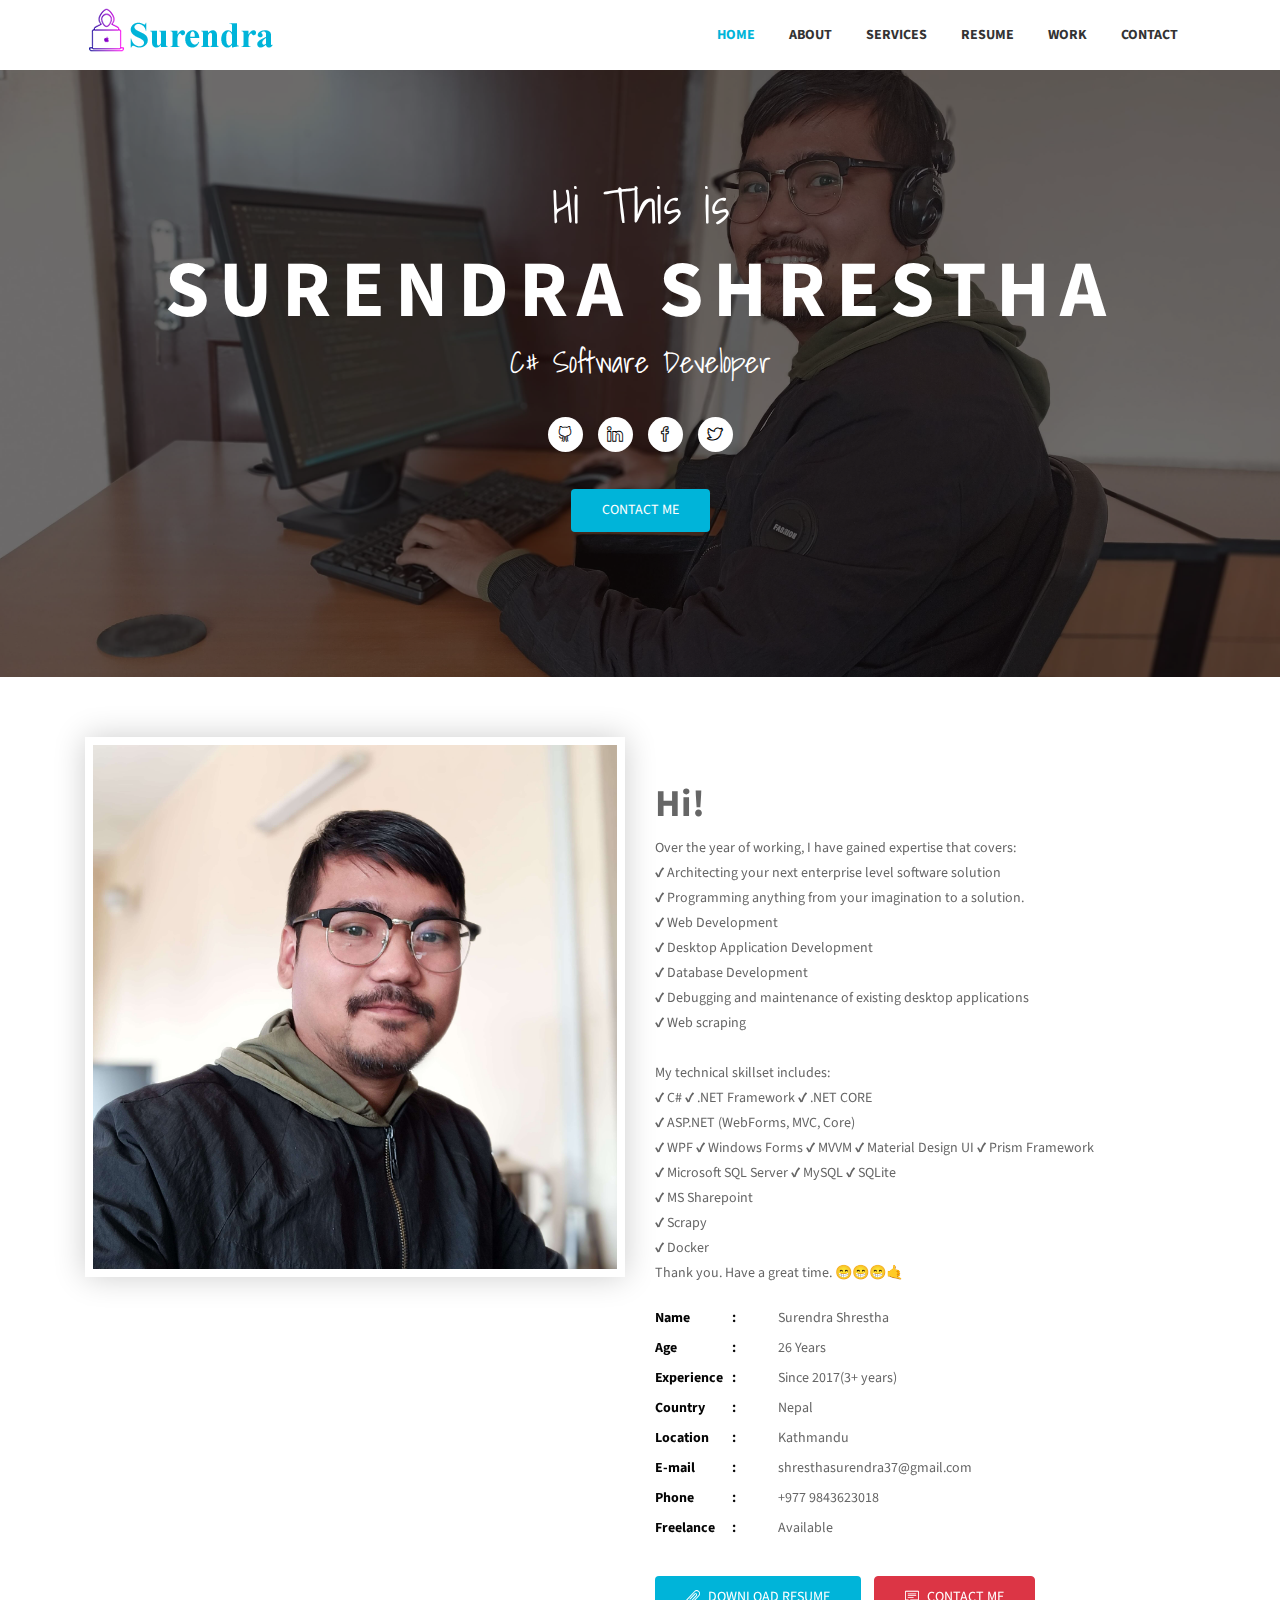
==== html/index.html @ 2a520aaa "reconfigure" ====
<!DOCTYPE html>
<html lang="en">
  <head>
    <!-- Required meta tags -->
    <meta charset="utf-8">
    <meta name="viewport" content="width=device-width, initial-scale=1, shrink-to-fit=no">

    <title>Surendra Shrestha</title>

    <!-- Bootstrap CSS -->
    <link rel="stylesheet" type="text/css" href="assets/css/bootstrap.min.css" >
    <!-- Fonts -->
    <link rel="stylesheet" type="text/css" href="assets/fonts/font-awesome.min.css">
    <!-- Icon -->
    <link rel="stylesheet" type="text/css" href="assets/fonts/simple-line-icons.css">
    <!-- Slicknav -->
    <link rel="stylesheet" type="text/css" href="assets/css/slicknav.css">
    <!-- Menu CSS -->
    <link rel="stylesheet" type="text/css" href="assets/css/menu_sideslide.css">
    <!-- Slider CSS -->
    <link rel="stylesheet" type="text/css" href="assets/css/slide-style.css">
    <!-- Nivo Lightbox -->
    <link rel="stylesheet" type="text/css" href="assets/css/nivo-lightbox.css" >
    <!-- Animate -->
    <link rel="stylesheet" type="text/css" href="assets/css/animate.css">
    <!-- Main Style -->
    <link rel="stylesheet" type="text/css" href="assets/css/main.css">
    <!-- Responsive Style -->
    <link rel="stylesheet" type="text/css" href="assets/css/responsive.css">
  </head>
  <body>

    <!-- Header Area wrapper Starts -->
    <header id="header-wrap">
      <!-- Navbar Start -->
      <nav class="navbar navbar-expand-lg fixed-top scrolling-navbar indigo">
        <div class="container">
          <!-- Brand and toggle get grouped for better mobile display -->
          <div class="navbar-header">
            <button class="navbar-toggler" type="button" data-toggle="collapse" data-target="#main-navbar" aria-controls="main-navbar" aria-expanded="false" aria-label="Toggle navigation">
              <span class="navbar-toggler-icon"></span>
              <span class="icon-menu"></span>
              <span class="icon-menu"></span>
              <span class="icon-menu"></span>
            </button>
            <a href="index.html" class="navbar-brand"><img src="assets/img/logo.png" alt=""></a>
          </div>
          <div class="collapse navbar-collapse" id="main-navbar">
            <ul class="onepage-nev navbar-nav mr-auto w-100 justify-content-end clearfix">
              <li class="nav-item active">
                <a class="nav-link" href="#hero-area">
                  Home
                </a>
              </li>
              <li class="nav-item">
                <a class="nav-link" href="#about">
                  About
                </a>
              </li>
              <li class="nav-item">
                <a class="nav-link" href="#services">
                  Services
                </a>
              </li>
              <li class="nav-item">
                <a class="nav-link" href="#resume">
                  Resume
                </a>
              </li>
              <li class="nav-item">
                <a class="nav-link" href="#portfolios">
                  Work
                </a>
              </li>
              <li class="nav-item">
                <a class="nav-link" href="#contact">
                  Contact
                </a>
              </li>
            </ul>
          </div>
        </div>

        <!-- Mobile Menu Start -->
        <ul class="onepage-nev mobile-menu">
          <li>
            <a href="#home">Home</a>
          </li>
          <li>
            <a href="#about">about</a>
          </li>
          <li>
            <a href="#services">Services</a>
          </li>
          <li>
            <a href="#resume">resume</a>
          </li>
          <li>
            <a href="#portfolio">Work</a>
          </li>
          <li>
            <a href="#contact">Contact</a>
          </li>
        </ul>
        <!-- Mobile Menu End -->
      </nav>
      <!-- Navbar End -->

      <!-- Hero Area Start -->
      <div id="hero-area" class="hero-area-bg">
        <div class="overlay"></div>
        <div class="container">
          <div class="row">
            <div class="col-md-12 col-sm-12 text-center">
              <div class="contents">
                <h5 class="script-font wow fadeInUp" data-wow-delay="0.2s">Hi This is</h5>
                <h2 class="head-title wow fadeInUp" data-wow-delay="0.4s">Surendra Shrestha</h2>
                <p class="script-font wow fadeInUp" data-wow-delay="0.6s">C# Software Developer</p>
                <ul class="social-icon wow fadeInUp" data-wow-delay="0.8s">
                  <li>
                    <a class="github" href="https://github.com/surendra37"><i class="icon-social-github"></i></a>
                  </li>
                  <li>
                    <a class="linkedin" href="https://www.linkedin.com/in/surendra-shrestha-7a8151137/"><i class="icon-social-linkedin"></i></a>
                  </li>
                  <li>
                    <a class="facebook" href="https://www.facebook.com/surendrashrestha10"><i class="icon-social-facebook"></i></a>
                  </li>
                  <li>
                    <a class="twitter" href="https://twitter.com/suren_37"><i class="icon-social-twitter"></i></a>
                  </li>
                </ul>
                <div class="header-button wow fadeInUp" data-wow-delay="1s">
                  <a href="#contact" class="btn btn-common">Contact Me</a>
                </div>
              </div>
            </div>
          </div>
        </div>
      </div>
      <!-- Hero Area End -->

    </header>
    <!-- Header Area wrapper End -->

    <!-- About Section Start -->
    <section id="about" class="section-padding">
      <div class="container">
        <div class="row">
          <div class="col-lg-6 col-md-6 col-sm-12 col-xs-12">
            <div class="img-thumb wow fadeInLeft" data-wow-delay="0.3s">
              <img class="img-fluid" src="assets/img/about/about-1.jpg" alt="">
            </div>
          </div> 
          <div class="col-lg-6 col-md-6 col-sm-12 col-xs-12">
            <div class="profile-wrapper wow fadeInRight" data-wow-delay="0.3s">
              <h3>Hi!</h3>
              <p>
                <!-- I am a result-oriented developer since 2017 with a lot of professional experience in Windows desktop software development. 
                I always use the latest technologies and best practices, so you can be sure that you will get the highest possible quality. 
                Client satisfaction is the most important for me.<br/> -->
                
                Over the year of working, I have gained expertise that covers:<br/>
                ✔ Architecting your next enterprise level software solution<br/>
                ✔ Programming anything from your imagination to a solution.<br/>
                ✔ Web Development<br/>
                ✔ Desktop Application Development<br/>
                ✔ Database Development<br/>
                ✔ Debugging and maintenance of existing desktop applications<br/>
                ✔ Web scraping<br/>
                <br/>
                My technical skillset includes:<br/>
                ✔ C# ✔ .NET Framework ✔ .NET CORE<br/>
                ✔ ASP.NET (WebForms, MVC, Core)<br/>
                ✔ WPF ✔ Windows Forms ✔ MVVM ✔ Material Design UI ✔ Prism Framework<br/>
                ✔ Microsoft SQL Server ✔ MySQL ✔ SQLite<br/>
                ✔ MS Sharepoint<br/>
                ✔ Scrapy<br/>
                ✔ Docker
              </p>
              <p>Thank you. Have a great time. 😁😁😁🤙 </p>
              <div class="about-profile">
                <ul class="admin-profile">
                  <li><span class="pro-title"> Name </span> <span class="pro-detail">Surendra Shrestha</span></li>
                  <li><span class="pro-title"> Age </span> <span class="pro-detail">26 Years</span></li>
                  <li><span class="pro-title"> Experience </span> <span class="pro-detail">Since 2017(3+ years)</span></li>
                  <li><span class="pro-title"> Country </span> <span class="pro-detail">Nepal</span></li>
                  <li><span class="pro-title"> Location </span> <span class="pro-detail">Kathmandu</span></li>
                  <li><span class="pro-title"> E-mail </span> <span class="pro-detail">shresthasurendra37@gmail.com</span></li>
                  <li><span class="pro-title"> Phone </span> <span class="pro-detail">+977 9843623018</span></li>
                  <li><span class="pro-title"> Freelance </span> <span class="pro-detail">Available</span></li>
                </ul>
              </div>
              <a href="assets/Profile.pdf" class="btn btn-common"><i class="icon-paper-clip"></i> Download Resume</a>
              <a href="#contact" class="btn btn-danger"><i class="icon-speech"></i> Contact Me</a>
            </div>
          </div>   
        </div>
      </div>
    </section>
    <!-- About Section End -->

    <!-- Services Section Start -->
    <section id="services" class="services section-padding">
      <h2 class="section-title wow flipInX" data-wow-delay="0.4s">What I do</h2>
      <div class="container">
        <div class="row">
          <!-- Services item -->
          <div class="col-md-6 col-lg-3 col-xs-12">
            <div class="services-item wow fadeInDown" data-wow-delay="0.3s">
              <div class="icon">
                <i class="icon-grid"></i>
              </div>
              <div class="services-content">
                <h3><a href="#">Desktop App</a></h3>
                <p>Highly skilled in .NET Framework and Desktop application development</p>
              </div>
            </div>
          </div>
          <!-- Services item -->
          <div class="col-md-6 col-lg-3 col-xs-12">
            <div class="services-item wow fadeInDown" data-wow-delay="0.6s">
              <div class="icon">
                <i class="icon-layers"></i>
              </div>
              <div class="services-content">
                <h3><a href="#">Database Design</a></h3>
                <p>Experienced in database design for MySQL, SQLite and other similar sql servers</p>
              </div>
            </div>
          </div>
          <!-- Services item -->
          <div class="col-md-6 col-lg-3 col-xs-12">
            <div class="services-item wow fadeInDown" data-wow-delay="0.9s">
              <div class="icon">
                <i class="icon-briefcase"></i>
              </div>
              <div class="services-content">
                <h3><a href="#">Remote work</a></h3>
                <p>I am open for remote work for you to bring your project to life or for its maintainence/improvements
                </p>
              </div>
            </div>
          </div>
          <!-- Services item -->
          <div class="col-md-6 col-lg-3 col-xs-12">
            <div class="services-item wow fadeInDown" data-wow-delay="1.2s">
              <div class="icon">
                <i class="icon-bubbles"></i>
              </div>
              <div class="services-content">
                <h3><a href="#">Consultancy</a></h3>
                <p>You can remember me for consulting on your problems, as well as other programming related works.</p>
              </div>
            </div>
          </div>
        </div>
      </div>
    </section>
    <!-- Services Section End -->

    <!-- Resume Section Start -->
    <div id="resume" class="section-padding">
      <div class="container">
        <div class="row">
          <div class="col-lg-6 col-md-6 col-sm-6">
            <div class="experience wow fadeInRight" data-wow-delay="0.6s">
              <ul class="timeline">
                <li>
                  <i class="icon-briefcase"></i>
                  <h2 class="timelin-title">Experience</h2>
                </li>
                <li>
                  <div class="content-text">
                    <h3 class="line-title">Software Developer - Asteroid Venture</h3>
                    <span>Nov 2018 - Present</span>
                    <p class="line-text">
                      # Started working on Enterprise Content Management (ECM) Migration Software.<br />
                      # Worked on migration of data from different ECM system to Microsoft's Sharepoint.<br />
                      # Worked on Window's Communication Foundation (WCF) system and SQLite/SQLCe databases.<br />
                      # Worked as a Window's Presentation Framework (WPF) developer for analyzer tools.<br />
                      # Consuming SOAP and REST API<br />
                      # .NET Core<br />
                    </p>
                  </div>
                </li>
                <li>
                  <div class="content-text">
                    <h3 class="line-title">Dot net Developer - Dotmark Solutions</h3>
                    <span>Nov 2017 - Nov 2018</span>
                    <p class="line-text">
                      # Started Programming career as a .NET Software programmer.<br />
                      # Got involved on Desktop application for health/hospital management system.<br />
                      # Worked on Windows Presentation Framework (WPF).<br />
                      # Used Microsoft's 'Prism Framework' for MVVM (Model View ViewModel) implementation.<br />
                      # Worked in NodeJS using Express Framework for API development.<br />
                    </p>
                  </div>
                </li>
                <li>
                  <div class="content-text">
                    <h3 class="line-title">Hardware Programmer - Robotics & Automation Center</h3>
                    <span>2014-2017</span>
                    <p class="line-text">
                      # Joined Robotics and Automation Center<br /> 
                      # Learned to create/work with various electronics boards/circuits<br /> 
                      # PCB design and micro-controller programming<br />
                      # Worked on a team to create simple task completing robots and program it to perform those tasks using C programming language<br />
                      # Participated in International Robotics Competition (IRC) held in Mumbai, India for two times<br />
                    </p>
                  </div>
                </li>
              </ul>
            </div>
          </div>
          <div class="col-lg-6 col-md-6 col-sm-6">
            <div class="education wow fadeInRight" data-wow-delay="0.3s">
              <ul class="timeline">
                <li>
                  <i class="icon-graduation"></i>
                  <h2 class="timelin-title">Education</h2>
                </li>
                <li>
                  <div class="content-text">
                    <h3 class="line-title">BE In Electronics - Thapathali Campus</h3>
                    <span>2070-2074</span>
                    <p class="line-text">Completed Bachelor in Engineering in Electronics and Communication engineering from Institute of Engineering, Thapathali Campus.</p>
                  </div>
                </li>
                <li>
                  <div class="content-text">
                    <h3 class="line-title">Higher Secondary - Reliance Int'l Academy</h3>
                    <span>2068-2070</span>
                    <p class="line-text">Completed Higher Secondary education in Intermidiate in Science from Reliance International Academy.</p>
                  </div>
                </li>
                <li>
                  <div class="content-text">
                    <h3 class="line-title">Secondary School - Adarash</h3>
                    <span>till 2068</span>
                    <p class="line-text">Got my seconday school education from Adarash Raj Higher Secondary School</p>
                  </div>
                </li>
              </ul>
            </div>
          </div>
        </div>
      </div>
    </div>
    <!-- Resume Section End -->

    <!-- Portfolio Section -->
    <section id="portfolios" class="section-padding" >
      <!-- Container Starts -->
      <div class="container">        
        <h2 class="section-title wow flipInX" data-wow-delay="0.4s">My Remarkable Works</h2>
        <div class="row">    
          <!-- Portfolio Recent Projects -->
          <div id="portfolio" class="row wow fadeInDown" data-wow-delay="0.4s">
            <div class="col-md-6 col-lg-3 col-xs-12">
              <div class="portfolio-item">
                <div class="shot-item">
                  <img src="portfolios/nepseapp/portfolio.png" alt="application image" />  
                  <div class="overlay">
                    <div class="icons">
                      <a class="lightbox preview" href="portfolios/nepseapp/portfolio.png">
                        <i class="icon-eye"></i>
                      </a>
                      <a class="link" href="https://drive.google.com/file/d/10VfXPw6LJNcv7h23v8V2mG4Ag-FTGyDR/view?usp=sharing">
                        <i class="icon-link"></i>
                      </a>
                    </div>
                  </div>
                </div>               
              </div>
            </div>
            <div class="col-md-6 col-lg-3 col-xs-12">
              <div class="portfolio-item">
                <div class="shot-item">
                  <img src="portfolios/nepseapp/live.png" alt="application image" />  
                  <div class="overlay">
                    <div class="icons">
                      <a class="lightbox preview" href="portfolios/nepseapp/live.png">
                        <i class="icon-eye"></i>
                      </a>
                      <a class="link" href="https://drive.google.com/file/d/10VfXPw6LJNcv7h23v8V2mG4Ag-FTGyDR/view?usp=sharing">
                        <i class="icon-link"></i>
                      </a>
                    </div>
                  </div>
                </div>               
              </div>
            </div>
            <div class="col-md-6 col-lg-3 col-xs-12">
              <div class="portfolio-item">
                <div class="shot-item">
                  <img src="portfolios/nepseapp/marketdepth.png" alt="application image" />  
                  <div class="overlay">
                    <div class="icons">
                      <a class="lightbox preview" href="portfolios/nepseapp/marketdepth.png">
                        <i class="icon-eye"></i>
                      </a>
                      <a class="link" href="https://drive.google.com/file/d/10VfXPw6LJNcv7h23v8V2mG4Ag-FTGyDR/view?usp=sharing">
                        <i class="icon-link"></i>
                      </a>
                    </div>
                  </div>
                </div>               
              </div>
            </div>
            <div class="col-md-6 col-lg-3 col-xs-12">
              <div class="portfolio-item">
                <div class="shot-item">
                  <img src="portfolios/nepseapp/dashboard.png" alt="application image" />  
                  <div class="overlay">
                    <div class="icons">
                      <a class="lightbox preview" href="portfolios/nepseapp/dashboard.png">
                        <i class="icon-eye"></i>
                      </a>
                      <a class="link" href="https://drive.google.com/file/d/10VfXPw6LJNcv7h23v8V2mG4Ag-FTGyDR/view?usp=sharing">
                        <i class="icon-link"></i>
                      </a>
                    </div>
                  </div>
                </div>               
              </div>
            </div>
		</div>
        </div>
      </div>
      <!-- Container Ends -->
    </section>
    <!-- Portfolio Section Ends --> 

    <!-- Counter Area Start-->
    <!-- <section class="counter-section section-padding">
      <div class="container">
        <div class="row">
          <div class="col-md-3 col-sm-6 work-counter-widget text-center">
            <div class="counter wow fadeInDown" data-wow-delay="0.3s">
              <div class="icon"><i class="icon-briefcase"></i></div>
              <div class="counterUp">5</div>
              <p>Project Working</p>
            </div>
          </div>
          <div class="col-md-3 col-sm-6 work-counter-widget text-center">
            <div class="counter wow fadeInDown" data-wow-delay="0.6s">
              <div class="icon"><i class="icon-check"></i></div>
              <div class="counterUp">20</div>
              <p>Project Done</p>
            </div>
          </div>
          <div class="col-md-3 col-sm-6 work-counter-widget text-center">
            <div class="counter wow fadeInDown" data-wow-delay="0.9s">
              <div class="icon"><i class="icon-diamond"></i></div>
              <div class="counterUp">5</div>
              <p>Awards Received</p>
            </div>
          </div>
          <div class="col-md-3 col-sm-6 work-counter-widget text-center">
            <div class="counter wow fadeInDown" data-wow-delay="1.2s">
              <div class="icon"><i class="icon-heart"></i></div>
              <div class="counterUp">15</div>
              <p>Happy Clients</p>
            </div>
          </div>
        </div>
      </div>
    </section> -->
    <!-- Counter Area End-->

    <!-- Contact Section Start -->
    <section id="contact" class="section-padding">      
      <div class="contact-form">
        <div class="container">
          <div class="row contact-form-area wow fadeInUp" data-wow-delay="0.4s">          
            <!-- <div class="col-md-6 col-lg-6 col-sm-12">
              <div class="contact-block">
                <h2>Contact Form</h2>
                <form id="contactForm">
                  <div class="row">
                    <div class="col-md-6">
                      <div class="form-group">
                        <input type="text" class="form-control" id="name" name="name" placeholder="Name" required data-error="Please enter your name">
                        <div class="help-block with-errors"></div>
                      </div>                                 
                    </div>
                    <div class="col-md-6">
                      <div class="form-group">
                        <input type="text" placeholder="Email" id="email" class="form-control" name="email" required data-error="Please enter your email">
                        <div class="help-block with-errors"></div>
                      </div> 
                    </div>
                     <div class="col-md-12">
                      <div class="form-group">
                        <input type="text" placeholder="Subject" id="msg_subject" class="form-control" required data-error="Please enter your subject">
                        <div class="help-block with-errors"></div>
                      </div>
                    </div>
                    <div class="col-md-12">
                      <div class="form-group"> 
                        <textarea class="form-control" id="message" placeholder="Your Message" rows="5" data-error="Write your message" required></textarea>
                        <div class="help-block with-errors"></div>
                      </div>
                      <div class="submit-button">
                        <button class="btn btn-common" id="submit" type="submit">Send Message</button>
                        <div id="msgSubmit" class="h3 text-center hidden"></div> 
                        <div class="clearfix"></div> 
                      </div>
                    </div>
                  </div>            
                </form>
              </div>
            </div> -->
            <div class="col-md-6 col-lg-6 col-sm-12">
                <object style="border:0; height: 450px; width: 100%;" data="https://www.google.com/maps/embed?pb=!1m18!1m12!1m3!1d1040.727949991624!2d85.2474415486345!3d27.683930056930024!2m3!1f0!2f0!3f0!3m2!1i1024!2i768!4f13.1!3m3!1m2!1s0x39eb22ebbc4ec891%3A0x83e995e1928da3dd!2zMjfCsDQxJzAxLjUiTiA4NcKwMTQnNTMuMSJF!5e0!3m2!1sen!2snp!4v1573743084523!5m2!1sen!2snp"></object>
                </div>
            <div class="col-md-6 col-lg-6 col-sm-12">
              <div class="footer-right-area wow fadeIn">
                <h2>Contact Address</h2>
                <div class="footer-right-contact">
                  <div class="single-contact">
                    <div class="contact-icon">
                      <i class="fa fa-map-marker"></i>
                    </div>
                    <p>Satungal, Kathmandu</p>
                  </div>
                  <div class="single-contact">
                    <div class="contact-icon">
                      <i class="fa fa-envelope"></i>
                    </div>
                    <p><a href="mailto:shresthasurendra37@gmail.com">shresthasurendra37@gmail.com</a></p>
                  </div>
                  <div class="single-contact">
                    <div class="contact-icon">
                      <i class="fa fa-phone"></i>
                    </div>
                    <p><a href="#">+977 9843623018</a></p>
                  </div>
                </div>
              </div>
            </div>
          </div>
        </div>
      </div>   
    </section>
    <!-- Contact Section End -->

    <!-- Footer Section Start -->
    <footer class="footer-area section-padding">
      <div class="container">
        <div class="row">
          <div class="col-md-12">
            <div class="footer-text text-center wow fadeInDown" data-wow-delay="0.3s">
              <ul class="social-icon">
                <li>
                  <a class="github" href="https://github.com/surendra37"><i class="icon-social-github"></i></a>
                </li>
                <li>
                  <a class="linkedin" href="https://www.linkedin.com/in/surendra-shrestha-7a8151137/"><i class="icon-social-linkedin"></i></a>
                </li>
                <li>
                  <a class="facebook" href="https://www.facebook.com/surendrashrestha10"><i class="icon-social-facebook"></i></a>
                </li>
                <li>
                  <a class="twitter" href="https://twitter.com/suren_37"><i class="icon-social-twitter"></i></a>
                </li>
              </ul>
              <p>Copyright © 2020 Surendra37. All Right Reserved</p>
            </div>
          </div>
        </div>
      </div>
    </footer>
    <!-- Footer Section End -->

    <!-- Go to Top Link -->
    <a href="#" class="back-to-top">
      <i class="icon-arrow-up"></i>
    </a>

    <!-- jQuery first, then Popper.js, then Bootstrap JS -->
    <script src="assets/js/jquery-min.js"></script>
    <script src="assets/js/popper.min.js"></script>
    <script src="assets/js/bootstrap.min.js"></script>
    <script src="assets/js/jquery.mixitup.js"></script>
    <script src="assets/js/jquery.counterup.min.js"></script>
    <script src="assets/js/waypoints.min.js"></script>
    <script src="assets/js/wow.js"></script>
    <script src="assets/js/jquery.nav.js"></script>
    <script src="assets/js/jquery.easing.min.js"></script>  
    <script src="assets/js/nivo-lightbox.js"></script>
    <script src="assets/js/jquery.slicknav.js"></script>
    <script src="assets/js/main.js"></script>
    <script src="assets/js/form-validator.min.js"></script>
    <script src="assets/js/contact-form-script.min.js"></script>
    <script src="assets/js/map.js"></script>
    <style> 
        img[alt*="www.000webhost.com"],
        img[alt*="www.000webhost.com"][style],
        img[src*="000webhost"],
        img[src*="000webhost"][style],
        body > div:nth-last-of-type(1)[style]
        {
          opacity: 0 !important;
          pointer-events:none !important;
          width: 0px !important;
          height: 0px !important;
          visibility:hidden !important;
          display:none !important;
        }
	</style> 
  </body>
</html>
---- html/assets/fonts/simple-line-icons.css ----
@font-face {
	font-family: 'Simple-Line-Icons';
	src:url('../fonts/line-icons/Simple-Line-Icons.eot');
	src:url('../fonts/line-icons/Simple-Line-Icons.eot?#iefix') format('embedded-opentype'),
		url('../fonts/line-icons/Simple-Line-Icons.woff') format('woff'),
		url('../fonts/line-icons/Simple-Line-Icons.ttf') format('truetype'),
		url('../fonts/line-icons/Simple-Line-Icons.svg#Simple-Line-Icons') format('svg');
		font-weight: normal;
		font-style: normal;
}
/*
 Use the following CSS code if you want to have a class per icon.
 Instead of a list of all class selectors, you can use the generic [class*="icon-"] selector, but it's slower:
*/
.icon-user,
.icon-people,
.icon-user-female,
.icon-user-follow,
.icon-user-following,
.icon-user-unfollow,
.icon-login,
.icon-logout,
.icon-emotsmile,
.icon-phone,
.icon-call-end,
.icon-call-in,
.icon-call-out,
.icon-map,
.icon-location-pin,
.icon-direction,
.icon-directions,
.icon-compass,
.icon-layers,
.icon-menu,
.icon-list,
.icon-options-vertical,
.icon-options,
.icon-arrow-down,
.icon-arrow-left,
.icon-arrow-right,
.icon-arrow-up,
.icon-arrow-up-circle,
.icon-arrow-left-circle,
.icon-arrow-right-circle,
.icon-arrow-down-circle,
.icon-check,
.icon-clock,
.icon-plus,
.icon-minus,
.icon-close,
.icon-event,
.icon-exclamation,
.icon-organization,
.icon-trophy,
.icon-screen-smartphone,
.icon-screen-desktop,
.icon-plane,
.icon-notebook,
.icon-mustache,
.icon-mouse,
.icon-magnet,
.icon-energy,
.icon-disc,
.icon-cursor,
.icon-cursor-move,
.icon-crop,
.icon-chemistry,
.icon-speedometer,
.icon-shield,
.icon-screen-tablet,
.icon-magic-wand,
.icon-hourglass,
.icon-graduation,
.icon-ghost,
.icon-game-controller,
.icon-fire,
.icon-eyeglass,
.icon-envelope-open,
.icon-envelope-letter,
.icon-bell,
.icon-badge,
.icon-anchor,
.icon-wallet,
.icon-vector,
.icon-speech,
.icon-puzzle,
.icon-printer,
.icon-present,
.icon-playlist,
.icon-pin,
.icon-picture,
.icon-handbag,
.icon-globe-alt,
.icon-globe,
.icon-folder-alt,
.icon-folder,
.icon-film,
.icon-feed,
.icon-drop,
.icon-drawer,
.icon-docs,
.icon-doc,
.icon-diamond,
.icon-cup,
.icon-calculator,
.icon-bubbles,
.icon-briefcase,
.icon-book-open,
.icon-basket-loaded,
.icon-basket,
.icon-bag,
.icon-action-undo,
.icon-action-redo,
.icon-wrench,
.icon-umbrella,
.icon-trash,
.icon-tag,
.icon-support,
.icon-frame,
.icon-size-fullscreen,
.icon-size-actual,
.icon-shuffle,
.icon-share-alt,
.icon-share,
.icon-rocket,
.icon-question,
.icon-pie-chart,
.icon-pencil,
.icon-note,
.icon-loop,
.icon-home,
.icon-grid,
.icon-graph,
.icon-microphone,
.icon-music-tone-alt,
.icon-music-tone,
.icon-earphones-alt,
.icon-earphones,
.icon-equalizer,
.icon-like,
.icon-dislike,
.icon-control-start,
.icon-control-rewind,
.icon-control-play,
.icon-control-pause,
.icon-control-forward,
.icon-control-end,
.icon-volume-1,
.icon-volume-2,
.icon-volume-off,
.icon-calendar,
.icon-bulb,
.icon-chart,
.icon-ban,
.icon-bubble,
.icon-camrecorder,
.icon-camera,
.icon-cloud-download,
.icon-cloud-upload,
.icon-envelope,
.icon-eye,
.icon-flag,
.icon-heart,
.icon-info,
.icon-key,
.icon-link,
.icon-lock,
.icon-lock-open,
.icon-magnifier,
.icon-magnifier-add,
.icon-magnifier-remove,
.icon-paper-clip,
.icon-paper-plane,
.icon-power,
.icon-refresh,
.icon-reload,
.icon-settings,
.icon-star,
.icon-symbol-female,
.icon-symbol-male,
.icon-target,
.icon-credit-card,
.icon-paypal,
.icon-social-tumblr,
.icon-social-twitter,
.icon-social-facebook,
.icon-social-instagram,
.icon-social-linkedin,
.icon-social-pinterest,
.icon-social-github,
.icon-social-google,
.icon-social-reddit,
.icon-social-skype,
.icon-social-dribbble,
.icon-social-behance,
.icon-social-foursqare,
.icon-social-soundcloud,
.icon-social-spotify,
.icon-social-stumbleupon,
.icon-social-youtube,
.icon-social-dropbox,
.icon-social-vkontakte,
.icon-social-steam {
  font-family: 'simple-line-icons';
  speak: none;
  font-style: normal;
  font-weight: normal;
  font-variant: normal;
  text-transform: none;
  line-height: 1;
  /* Better Font Rendering =========== */
  -webkit-font-smoothing: antialiased;
  -moz-osx-font-smoothing: grayscale;
}
.icon-user:before {
  content: "\e005";
}
.icon-people:before {
  content: "\e001";
}
.icon-user-female:before {
  content: "\e000";
}
.icon-user-follow:before {
  content: "\e002";
}
.icon-user-following:before {
  content: "\e003";
}
.icon-user-unfollow:before {
  content: "\e004";
}
.icon-login:before {
  content: "\e066";
}
.icon-logout:before {
  content: "\e065";
}
.icon-emotsmile:before {
  content: "\e021";
}
.icon-phone:before {
  content: "\e600";
}
.icon-call-end:before {
  content: "\e048";
}
.icon-call-in:before {
  content: "\e047";
}
.icon-call-out:before {
  content: "\e046";
}
.icon-map:before {
  content: "\e033";
}
.icon-location-pin:before {
  content: "\e096";
}
.icon-direction:before {
  content: "\e042";
}
.icon-directions:before {
  content: "\e041";
}
.icon-compass:before {
  content: "\e045";
}
.icon-layers:before {
  content: "\e034";
}
.icon-menu:before {
  content: "\e601";
}
.icon-list:before {
  content: "\e067";
}
.icon-options-vertical:before {
  content: "\e602";
}
.icon-options:before {
  content: "\e603";
}
.icon-arrow-down:before {
  content: "\e604";
}
.icon-arrow-left:before {
  content: "\e605";
}
.icon-arrow-right:before {
  content: "\e606";
}
.icon-arrow-up:before {
  content: "\e607";
}
.icon-arrow-up-circle:before {
  content: "\e078";
}
.icon-arrow-left-circle:before {
  content: "\e07a";
}
.icon-arrow-right-circle:before {
  content: "\e079";
}
.icon-arrow-down-circle:before {
  content: "\e07b";
}
.icon-check:before {
  content: "\e080";
}
.icon-clock:before {
  content: "\e081";
}
.icon-plus:before {
  content: "\e095";
}
.icon-minus:before {
  content: "\e615";
}
.icon-close:before {
  content: "\e082";
}
.icon-event:before {
  content: "\e619";
}
.icon-exclamation:before {
  content: "\e617";
}
.icon-organization:before {
  content: "\e616";
}
.icon-trophy:before {
  content: "\e006";
}
.icon-screen-smartphone:before {
  content: "\e010";
}
.icon-screen-desktop:before {
  content: "\e011";
}
.icon-plane:before {
  content: "\e012";
}
.icon-notebook:before {
  content: "\e013";
}
.icon-mustache:before {
  content: "\e014";
}
.icon-mouse:before {
  content: "\e015";
}
.icon-magnet:before {
  content: "\e016";
}
.icon-energy:before {
  content: "\e020";
}
.icon-disc:before {
  content: "\e022";
}
.icon-cursor:before {
  content: "\e06e";
}
.icon-cursor-move:before {
  content: "\e023";
}
.icon-crop:before {
  content: "\e024";
}
.icon-chemistry:before {
  content: "\e026";
}
.icon-speedometer:before {
  content: "\e007";
}
.icon-shield:before {
  content: "\e00e";
}
.icon-screen-tablet:before {
  content: "\e00f";
}
.icon-magic-wand:before {
  content: "\e017";
}
.icon-hourglass:before {
  content: "\e018";
}
.icon-graduation:before {
  content: "\e019";
}
.icon-ghost:before {
  content: "\e01a";
}
.icon-game-controller:before {
  content: "\e01b";
}
.icon-fire:before {
  content: "\e01c";
}
.icon-eyeglass:before {
  content: "\e01d";
}
.icon-envelope-open:before {
  content: "\e01e";
}
.icon-envelope-letter:before {
  content: "\e01f";
}
.icon-bell:before {
  content: "\e027";
}
.icon-badge:before {
  content: "\e028";
}
.icon-anchor:before {
  content: "\e029";
}
.icon-wallet:before {
  content: "\e02a";
}
.icon-vector:before {
  content: "\e02b";
}
.icon-speech:before {
  content: "\e02c";
}
.icon-puzzle:before {
  content: "\e02d";
}
.icon-printer:before {
  content: "\e02e";
}
.icon-present:before {
  content: "\e02f";
}
.icon-playlist:before {
  content: "\e030";
}
.icon-pin:before {
  content: "\e031";
}
.icon-picture:before {
  content: "\e032";
}
.icon-handbag:before {
  content: "\e035";
}
.icon-globe-alt:before {
  content: "\e036";
}
.icon-globe:before {
  content: "\e037";
}
.icon-folder-alt:before {
  content: "\e039";
}
.icon-folder:before {
  content: "\e089";
}
.icon-film:before {
  content: "\e03a";
}
.icon-feed:before {
  content: "\e03b";
}
.icon-drop:before {
  content: "\e03e";
}
.icon-drawer:before {
  content: "\e03f";
}
.icon-docs:before {
  content: "\e040";
}
.icon-doc:before {
  content: "\e085";
}
.icon-diamond:before {
  content: "\e043";
}
.icon-cup:before {
  content: "\e044";
}
.icon-calculator:before {
  content: "\e049";
}
.icon-bubbles:before {
  content: "\e04a";
}
.icon-briefcase:before {
  content: "\e04b";
}
.icon-book-open:before {
  content: "\e04c";
}
.icon-basket-loaded:before {
  content: "\e04d";
}
.icon-basket:before {
  content: "\e04e";
}
.icon-bag:before {
  content: "\e04f";
}
.icon-action-undo:before {
  content: "\e050";
}
.icon-action-redo:before {
  content: "\e051";
}
.icon-wrench:before {
  content: "\e052";
}
.icon-umbrella:before {
  content: "\e053";
}
.icon-trash:before {
  content: "\e054";
}
.icon-tag:before {
  content: "\e055";
}
.icon-support:before {
  content: "\e056";
}
.icon-frame:before {
  content: "\e038";
}
.icon-size-fullscreen:before {
  content: "\e057";
}
.icon-size-actual:before {
  content: "\e058";
}
.icon-shuffle:before {
  content: "\e059";
}
.icon-share-alt:before {
  content: "\e05a";
}
.icon-share:before {
  content: "\e05b";
}
.icon-rocket:before {
  content: "\e05c";
}
.icon-question:before {
  content: "\e05d";
}
.icon-pie-chart:before {
  content: "\e05e";
}
.icon-pencil:before {
  content: "\e05f";
}
.icon-note:before {
  content: "\e060";
}
.icon-loop:before {
  content: "\e064";
}
.icon-home:before {
  content: "\e069";
}
.icon-grid:before {
  content: "\e06a";
}
.icon-graph:before {
  content: "\e06b";
}
.icon-microphone:before {
  content: "\e063";
}
.icon-music-tone-alt:before {
  content: "\e061";
}
.icon-music-tone:before {
  content: "\e062";
}
.icon-earphones-alt:before {
  content: "\e03c";
}
.icon-earphones:before {
  content: "\e03d";
}
.icon-equalizer:before {
  content: "\e06c";
}
.icon-like:before {
  content: "\e068";
}
.icon-dislike:before {
  content: "\e06d";
}
.icon-control-start:before {
  content: "\e06f";
}
.icon-control-rewind:before {
  content: "\e070";
}
.icon-control-play:before {
  content: "\e071";
}
.icon-control-pause:before {
  content: "\e072";
}
.icon-control-forward:before {
  content: "\e073";
}
.icon-control-end:before {
  content: "\e074";
}
.icon-volume-1:before {
  content: "\e09f";
}
.icon-volume-2:before {
  content: "\e0a0";
}
.icon-volume-off:before {
  content: "\e0a1";
}
.icon-calendar:before {
  content: "\e075";
}
.icon-bulb:before {
  content: "\e076";
}
.icon-chart:before {
  content: "\e077";
}
.icon-ban:before {
  content: "\e07c";
}
.icon-bubble:before {
  content: "\e07d";
}
.icon-camrecorder:before {
  content: "\e07e";
}
.icon-camera:before {
  content: "\e07f";
}
.icon-cloud-download:before {
  content: "\e083";
}
.icon-cloud-upload:before {
  content: "\e084";
}
.icon-envelope:before {
  content: "\e086";
}
.icon-eye:before {
  content: "\e087";
}
.icon-flag:before {
  content: "\e088";
}
.icon-heart:before {
  content: "\e08a";
}
.icon-info:before {
  content: "\e08b";
}
.icon-key:before {
  content: "\e08c";
}
.icon-link:before {
  content: "\e08d";
}
.icon-lock:before {
  content: "\e08e";
}
.icon-lock-open:before {
  content: "\e08f";
}
.icon-magnifier:before {
  content: "\e090";
}
.icon-magnifier-add:before {
  content: "\e091";
}
.icon-magnifier-remove:before {
  content: "\e092";
}
.icon-paper-clip:before {
  content: "\e093";
}
.icon-paper-plane:before {
  content: "\e094";
}
.icon-power:before {
  content: "\e097";
}
.icon-refresh:before {
  content: "\e098";
}
.icon-reload:before {
  content: "\e099";
}
.icon-settings:before {
  content: "\e09a";
}
.icon-star:before {
  content: "\e09b";
}
.icon-symbol-female:before {
  content: "\e09c";
}
.icon-symbol-male:before {
  content: "\e09d";
}
.icon-target:before {
  content: "\e09e";
}
.icon-credit-card:before {
  content: "\e025";
}
.icon-paypal:before {
  content: "\e608";
}
.icon-social-tumblr:before {
  content: "\e00a";
}
.icon-social-twitter:before {
  content: "\e009";
}
.icon-social-facebook:before {
  content: "\e00b";
}
.icon-social-instagram:before {
  content: "\e609";
}
.icon-social-linkedin:before {
  content: "\e60a";
}
.icon-social-pinterest:before {
  content: "\e60b";
}
.icon-social-github:before {
  content: "\e60c";
}
.icon-social-google:before {
  content: "\e60d";
}
.icon-social-reddit:before {
  content: "\e60e";
}
.icon-social-skype:before {
  content: "\e60f";
}
.icon-social-dribbble:before {
  content: "\e00d";
}
.icon-social-behance:before {
  content: "\e610";
}
.icon-social-foursqare:before {
  content: "\e611";
}
.icon-social-soundcloud:before {
  content: "\e612";
}
.icon-social-spotify:before {
  content: "\e613";
}
.icon-social-stumbleupon:before {
  content: "\e614";
}
.icon-social-youtube:before {
  content: "\e008";
}
.icon-social-dropbox:before {
  content: "\e00c";
}
.icon-social-vkontakte:before {
  content: "\e618";
}
.icon-social-steam:before {
  content: "\e620";
}
---- html/assets/css/main.css ----
@import url("https://fonts.googleapis.com/css?family=Shadows+Into+Light|Source+Sans+Pro:400,700");
html {
  overflow-x: hidden;
}

body {
  background: #fff;
  font-size: 14px;
  font-weight: 400;
  font-family: "Source Sans Pro", sans-serif;
  -webkit-box-sizing: border-box;
  -moz-box-sizing: border-box;
  box-sizing: border-box;
  -webkit-font-smoothing: subpixel-antialiased;
  color: #666;
  line-height: 25px;
  -webkit-backface-visibility: hidden;
  backface-visibility: hidden;
  overflow-x: hidden;
}

h1, h2, h3, h4 {
  font-size: 38px;
  font-weight: 700;
  font-family: "Source Sans Pro", sans-serif;
}

.script-font {
  font-family: 'Shadows Into Light', cursive;
}

a {
  -webkit-transition: all 0.2s linear;
  -moz-transition: all 0.2s linear;
  -o-transition: all 0.2s linear;
  transition: all 0.2s linear;
}

a:hover {
  text-decoration: none;
}

a a:focus {
  outline: none;
}

p {
  font-weight: 400;
  font-family: "Source Sans Pro", sans-serif;
  margin: 0px;
  font-size: 14px;
}

ul, ol {
  list-style: outside none none;
  margin: 0;
  padding: 0;
}

ul li, ol li {
  list-style: none;
}

.hero-heading {
  font-size: 48px;
  font-weight: 700;
  color: #fff;
  text-transform: capitalize;
  line-height: 70px;
  letter-spacing: 0.1rem;
}

.hero-sub-heading {
  font-size: 20px;
  font-weight: 400;
  color: #e6e6e6;
  line-height: 45px;
  letter-spacing: 0.1rem;
}

.section-titile-bg {
  display: inline;
  font-size: 115px;
  font-weight: 700;
  left: -173px;
  opacity: 0.1;
  position: absolute;
  top: -14px;
  text-align: center;
}

.section-title-header p {
  font-weight: 400;
  line-height: 26px;
  padding-bottom: 36px;
}

.section-title {
  color: #252525;
  font-size: 38px;
  text-align: center;
  letter-spacing: 1px;
  line-height: 1;
  margin-bottom: 48px;
  padding: 0 10px;
  position: relative;
}

.btn {
  font-size: 14px;
  padding: 10px 30px;
  border-radius: 0px;
  cursor: pointer;
  font-weight: 400;
  color: #fff;
  border-radius: 4px;
  text-transform: uppercase;
  -webkit-transition: all 0.2s linear;
  -moz-transition: all 0.2s linear;
  -o-transition: all 0.2s linear;
  transition: all 0.2s linear;
  display: inline-block;
}

.btn:focus,
.btn:active {
  box-shadow: none;
  outline: none;
  color: #fff;
}

.btn-common {
  background-color: #00b4d9;
  position: relative;
  z-index: 1;
}

.btn-common:hover {
  color: #fff;
  background-color: #21cff3;
  box-shadow: 0 6px 22px rgba(0, 0, 0, 0.1);
  transition: all .2s ease-in-out;
  -moz-transition: all .2s ease-in-out;
  -webkit-transition: all .2s ease-in-out;
}

.btn-danger:hover {
  background-color: #f55262;
  border-color: #f55262;
  box-shadow: 0 6px 22px rgba(0, 0, 0, 0.1);
  transition: all .2s ease-in-out;
  -moz-transition: all .2s ease-in-out;
  -webkit-transition: all .2s ease-in-out;
}

.btn-border {
  color: #fff;
  background-color: transparent;
  border: 1px solid #fff;
}

.btn-border:hover {
  border: 1px solid #fff;
  color: #fff;
  background-color: rgba(255, 255, 255, 0.2);
}

.btn-lg {
  padding: 14px 33px;
  text-transform: uppercase;
  font-size: 16px;
}

.btn-rm {
  padding: 7px 10px;
  text-transform: capitalize;
}

button:focus {
  outline: none !important;
}

.icon-close, .icon-check {
  color: #00b4d9;
}

.social-icon li {
  display: inline-block;
}

.social-icon li a {
  color: #000;
  background: #fff;
  width: 35px;
  height: 35px;
  line-height: 38px;
  display: block;
  text-align: center;
  border-radius: 100%;
  font-size: 16px;
  margin: 15px 6px 12px 6px;
  transition: all 0.3s ease-in-out 0s;
  -moz-transition: all 0.3s ease-in-out 0s;
  -webkit-transition: all 0.3s ease-in-out 0s;
  -o-transition: all 0.3s ease-in-out 0s;
}

.social-icon li a:hover {
  color: #fff;
}

.social-icon li .facebook:hover {
  background: #3b5999;
}

.social-icon li .twitter:hover {
  background: #4A9CEC;
}

.social-icon li .instagram:hover {
  background: #D6274D;
}

.social-icon li .linkedin:hover {
  background: #1260A2;
}

.social-icon li .github:hover {
  background: #000000;
}

.social-icon li .google:hover {
  background: #CE332A;
}

/* ScrollToTop */
a.back-to-top {
  display: none;
  position: fixed;
  bottom: 18px;
  right: 15px;
  text-decoration: none;
}

a.back-to-top i {
  display: block;
  font-size: 22px;
  width: 40px;
  height: 40px;
  line-height: 40px;
  color: #fff;
  background: #00b4d9;
  border-radius: 2px;
  text-align: center;
  transition: all 0.2s ease-in-out;
  -moz-transition: all 0.2s ease-in-out;
  -webkit-transition: all 0.2s ease-in-out;
  -o-transition: all 0.2s ease-in-out;
  box-shadow: 0 0 4px rgba(0, 0, 0, 0.14), 0 4px 8px rgba(0, 0, 0, 0.28);
}

a.back-to-top:hover, a.back-to-top:focus {
  text-decoration: none;
}

#loader {
  position: fixed;
  background: #fff;
  top: 0;
  left: 0;
  width: 100%;
  height: 100%;
  z-index: 9999999999;
}

.square-spin {
  position: absolute;
  top: 50%;
  left: 50%;
  margin-left: -40px;
  margin-top: -40px;
}

.square-spin img {
  max-width: 64px;
}

.section-padding {
  padding: 60px 0;
}

#about .img-thumb img {
  border: 8px solid #fff;
  box-shadow: 0px 0px 30px rgba(0, 0, 0, 0.2);
}

.profile-wrapper {
  padding: 45px 0;
}

.profile-wrapper .btn {
  margin: 10px 10px 0px 0px;
}

.profile-wrapper .btn i {
  vertical-align: middle;
  margin-right: 5px;
}

.about-profile {
  position: relative;
  margin: 20px 0 20px 0;
}

.about-profile .pro-title {
  font-weight: 700;
  color: #040404;
  position: relative;
  width: 120px;
  display: inline-block;
  margin-bottom: 5px;
}

.about-profile .pro-title:after {
  position: absolute;
  content: ':';
  color: #040404;
  font-size: 14px;
  left: 77px;
}

.about-profile .admin-sign {
  position: absolute;
  right: 45px;
  bottom: 10px;
}

.counter-section {
  background: url(../img/background/bg-1.jpg);
  overflow: hidden;
  position: relative;
}

.counter-section:before {
  content: '';
  position: absolute;
  top: 0;
  bottom: 0;
  width: 100%;
  height: 100%;
  background: rgba(0, 0, 0, 0.5);
}

.counter-section .counter {
  padding: 30px 0;
}

.counter-section .counter .icon {
  margin-bottom: 30px;
}

.counter-section .counter .icon i {
  font-size: 48px;
  color: #00b4d9;
}

.counter-section .counter p {
  font-size: 18px;
  text-transform: uppercase;
  color: #fff;
  font-weight: 400;
  letter-spacing: 1px;
  margin: 30px 0;
}

.counter-section .counter .counterUp {
  color: #fff;
  font-size: 42px;
  margin-top: 15px;
  font-weight: 700;
}

/* Resume */
.timeline {
  position: relative;
}

.timeline .timelin-title {
  font-size: 20px;
  text-transform: uppercase;
  margin-left: 25px;
}

.timeline li {
  padding: 0 20px 20px 30px;
  list-style: none;
  border-left: 2px solid #f1f1f1;
}

.timeline li .content-text {
  background: #f2f2f2;
  padding: 20px;
}

.timeline li .line-title {
  font-size: 16px;
  line-height: 6px;
}

.timeline li span {
  font-size: 12px;
  padding: 9px 0;
  display: block;
}

.timeline li .line-text {
  color: #888;
  line-height: 18px;
}

.timeline li:first-child:before {
  border: 0;
  background: none;
  position: relative;
}

.timeline li:last-child {
  padding: 0 20px 0px 30px;
}

.timeline li:before {
  content: "";
  border: solid 2px;
  width: 8px;
  height: 8px;
  border-radius: 50px;
  -moz-border-radius: 50px;
  -webkit-border-radius: 50px;
  font-size: 8px;
  margin-left: -35px;
  font-weight: 400;
  background: #fff;
  display: block;
  position: absolute;
  margin-top: 18px;
  border-color: #00b4d9 !important;
}

.timeline li:first-child i {
  font-size: 20px;
  float: left;
  margin-left: -30px;
  line-height: 50px;
  border-radius: 30px;
  margin: -12px -55px;
  background: #00b4d9;
  color: #fff;
  width: 50px;
  height: 50px;
  text-align: center;
}

.navbar-brand {
  position: relative;
  padding: 0px;
}

.top-nav-collapse {
  background: #fff;
  z-index: 999999;
  top: 0px !important;
  min-height: 58px;
  box-shadow: 0px 3px 6px 3px rgba(0, 0, 0, 0.06);
  -webkit-animation-duration: 1s;
  animation-duration: 1s;
  -webkit-animation-fill-mode: both;
  animation-fill-mode: both;
  -webkit-animation-name: fadeInDown;
  animation-name: fadeInDown;
  background: #fff !important;
}

.top-nav-collapse .navbar-brand {
  top: 0px;
}

.top-nav-collapse .navbar-brand img {
  width: 65%;
}

.top-nav-collapse .navbar-nav .nav-link {
  color: #333 !important;
  margin-top: 0px !important;
  margin-bottom: 0px !important;
}

.top-nav-collapse .navbar-nav .nav-link:hover {
  cursor: pointer;
  color: #00b4d9 !important;
}

.top-nav-collapse .navbar-nav li.active a.nav-link {
  color: #00b4d9 !important;
}

.indigo {
  background: #fff;
}

.menu-bg {
  background: transparent;
}

.navbar-expand-lg .navbar-nav .nav-link i {
  font-size: 28px;
  color: #00b4d9;
  vertical-align: middle;
  -webkit-transition: all 0.3s ease-in-out;
  -moz-transition: all 0.3s ease-in-out;
  transition: all 0.3s ease-in-out;
}

.navbar-expand-lg .navbar-nav .nav-link i:hover {
  color: #21cff3;
}

.navbar-expand-lg .navbar-nav .nav-link {
  color: #333;
  font-weight: 700;
  padding: 0 17px;
  margin-top: 15px;
  margin-bottom: 15px;
  line-height: 40px;
  text-transform: uppercase;
  cursor: pointer;
  background: transparent;
  -webkit-transition: all 0.3s ease-in-out;
  -moz-transition: all 0.3s ease-in-out;
  transition: all 0.3s ease-in-out;
}

.navbar-expand-lg .navbar-nav li a:hover,
.navbar-expand-lg .navbar-nav li .active > a,
.navbar-expand-lg .navbar-nav li a:focus {
  color: #00b4d9;
  outline: none;
}

.navbar {
  padding: 0;
}

.navbar li.active a.nav-link {
  color: #00b4d9;
}

.dropdown-toggle::after {
  display: none;
}

.dropdown-menu {
  margin: 0;
  padding: 0;
  display: none;
  position: absolute;
  z-index: 99;
  min-width: 210px;
  background-color: #fff;
  white-space: nowrap;
  border-radius: 4px;
  -webkit-box-shadow: 0 6px 12px rgba(0, 0, 0, 0.175);
  box-shadow: 0 6px 12px rgba(0, 0, 0, 0.175);
  animation: fadeIn 0.4s;
  -webkit-animation: fadeIn 0.4s;
  -moz-animation: fadeIn 0.4s;
  -o-animation: fadeIn 0.4s;
  -ms-animation: fadeIn 0.4s;
}

.dropdown-menu:before {
  content: "";
  display: inline-block;
  position: absolute;
  bottom: 100%;
  left: 20%;
  margin-left: -5px;
  border-right: 10px solid transparent;
  border-left: 10px solid transparent;
  border-bottom: 10px solid #fff;
}

.dropdown:hover .dropdown-menu {
  display: block;
  position: absolute;
  text-align: left;
  top: 100%;
  border: none;
  animation: fadeIn 0.4s;
  -webkit-animation: fadeIn 0.4s;
  -moz-animation: fadeIn 0.4s;
  -o-animation: fadeIn 0.4s;
  -ms-animation: fadeIn 0.4s;
}

.dropdown .dropdown-menu .dropdown-item {
  width: 100%;
  padding: 12px 20px;
  font-size: 14px;
  color: #333;
  border-bottom: 1px solid #f1f1f1;
  text-decoration: none;
  display: inline-block;
  clear: both;
  position: relative;
  outline: 0;
  transition: all 0.3s ease-in-out;
  -webkit-transition: all 0.3s ease-in-out;
  -moz-transition: all 0.3s ease-in-out;
  -o-transition: all 0.3s ease-in-out;
  -ms-transition: all 0.3s ease-in-out;
}

.dropdown .dropdown-menu .dropdown-item:last-child {
  border-bottom: none;
  border-bottom-left-radius: 4px;
  border-bottom-right-radius: 4px;
}

.dropdown .dropdown-menu .dropdown-item:first-child {
  border-top-left-radius: 4px;
  border-top-right-radius: 4px;
}

.dropdown .dropdown-item:focus,
.dropdown .dropdown-item:hover,
.dropdown .dropdown-item.active {
  color: #00b4d9;
}

.dropdown-item.active, .dropdown-item:active {
  background: transparent;
}

.fadeInUpMenu {
  -webkit-animation-name: fadeInUpMenu;
  animation-name: fadeInUpMenu;
}

.slicknav_btn {
  border-color: #00b4d9;
}

.slicknav_menu .slicknav_icon-bar {
  background: #00b4d9;
}

/* only small tablets */
@media (min-width: 768px) and (max-width: 991px) {
  #nav-main li a.nav-link {
    padding-top: 18px;
  }
}

.navbar-toggler {
  display: none;
}

.mobile-menu {
  display: none;
}

.slicknav_menu {
  display: none;
}

@media screen and (max-width: 768px) {
  .navbar-header {
    width: 100%;
  }
  .navbar-brand {
    position: absolute;
    padding: 0px 15px;
    top: 0;
  }
  .navbar-brand img {
    width: 75%;
  }
  #mobile-menu {
    display: none;
  }
  .slicknav_menu {
    display: block;
  }
  .slicknav_nav .active a {
    background: #E91E63;
    color: #fff;
  }
  .slicknav_nav a:hover,
  .slicknav_nav a:focus,
  .slicknav_nav .active {
    color: #00b4d9;
    outline: none;
    background: #f8f9fa;
  }
}

/* ==========================================================================
3. Hero Area
========================================================================== */
.hero-area-bg {
  background: url(../img/hero-area.jpg) no-repeat;
  background-size: cover;
}

#hero-area {
  color: #fff;
  overflow: hidden;
  position: relative;
}

#hero-area .overlay {
  position: absolute;
  width: 100%;
  height: 100%;
  top: 0px;
  left: 0px;
  background: #0c0808;
  opacity: 0.6;
}

#hero-area .contents {
  padding: 175px 0px 120px;
}

#hero-area .contents h5 {
  font-size: 50px;
}

#hero-area .contents .head-title {
  color: #fff;
  font-size: 80px;
  letter-spacing: 10px;
  text-transform: uppercase;
  font-weight: 700;
}

#hero-area .contents p {
  font-size: 30px;
  color: #fff;
  font-weight: 400;
  line-height: 30px;
  margin-bottom: 25px;
}

#hero-area .contents .btn {
  margin: 25px 0px;
  text-transform: uppercase;
}

#hero-area .banner_bottom_btn {
  margin-top: 40px;
}

#hero-area .banner_bottom_btn i {
  color: #fff;
  font-size: 48px;
  -webkit-transition: all 0.2s linear;
  -moz-transition: all 0.2s linear;
  -o-transition: all 0.2s linear;
  transition: all 0.2s linear;
}

#hero-area .banner_bottom_btn i:hover {
  color: #ddd;
}

/* ==========================================================================
  Portfolio Section
   ========================================================================== */
#portfolios {
  background: #f2f2f2;
}

#portfolios .mix {
  padding: 10px;
}

#portfolios .portfolio-item .shot-item {
  margin: 0px;
}

#portfolio .mix {
  display: none;
}

.controls {
  text-align: center;
  padding: 0px 0px 20px;
}

.controls .active {
  color: #00b4d9 !important;
  border-color: #00b4d9;
  background: transparent;
}

.controls .btn {
  text-transform: uppercase;
  margin: 2px;
  color: #fff;
}

.controls:hover {
  cursor: pointer;
}

.portfolio-img {
  overflow: hidden;
  display: block;
  position: relative;
}

.portfolio-img img {
  width: 100%;
}

.shot-item {
  margin-right: 15px;
  border-radius: 4px;
  background: #fff;
  position: relative;
}

.shot-item img {
  width: 100%;
}

.shot-item .overlay {
  position: absolute;
  width: 100%;
  height: 100%;
  left: 0;
  top: 0;
  background: rgba(0, 180, 217, 0.6);
  opacity: 0;
  -webkit-transition: all 0.5s ease-in-out;
  transition: all 0.5s ease-in-out;
}

.shot-item:hover .overlay {
  opacity: 1;
}

.overlay {
  opacity: 0;
}

.overlay .icons i {
  height: 42px;
  width: 42px;
  line-height: 42px;
  color: #00b4d9;
  left: 50%;
  margin-left: -24px;
  margin-top: -24px;
  top: 50%;
  position: absolute;
  z-index: 2;
  cursor: pointer;
  text-align: center;
  font-size: 20px;
  -webkit-transition: all 0.5s ease-in-out;
  -moz-transition: all 0.5s ease-in-out;
  transition: all 0.5s ease-in-out;
  background: #fff;
  border-radius: 4px;
}

.overlay .preview {
  position: absolute;
  left: 45%;
  top: 50%;
  color: #fff;
}

.overlay .link {
  position: absolute;
  left: 60%;
  margin-left: 10px;
  top: 50%;
  color: #fff;
}

.shot-item:hover .overlay {
  opacity: 1;
}

a:not([href]):not([tabindex]) {
  color: #fff;
}

a:not([href]):not([tabindex]):focus, a:not([href]):not([tabindex]):hover {
  color: #fff;
}

/* Services Item */
.services {
  background: #F0F0F0;
}

.services-item {
  background: #fff;
  border-radius: 4px;
  padding: 48px 20px;
  box-shadow: 0px 0px 10px rgba(0, 0, 0, 0.2);
  text-align: center;
  transition: all 0.3s ease-in-out 0s;
  -moz-transition: all 0.3s ease-in-out 0s;
  -webkit-transition: all 0.3s ease-in-out 0s;
  -o-transition: all 0.3s ease-in-out 0s;
}

.services-item .icon i {
  font-size: 42px;
  margin-bottom: 15px;
  text-align: center;
  width: 48px;
  display: block;
  margin: 0 auto;
  height: 48px;
  color: #00b4d9;
}

.services-item .services-content h3 {
  margin-top: 10px;
  margin-bottom: 10px;
}

.services-item .services-content h3 a {
  font-size: 18px;
  text-transform: uppercase;
  color: #666;
}

.services-item .services-content h3 a:hover {
  color: #00b4d9;
}

.services-item .services-content p {
  line-height: 22px;
}

.services-item:hover {
  box-shadow: 0px 0px 30px rgba(0, 0, 0, 0.2);
}

.form-control {
  width: 100%;
  margin-bottom: 20px;
  font-size: 14px;
  border-radius: 0;
  -webkit-transition: all 0.3s;
  -moz-transition: all 0.3s;
  transition: all 0.3s;
  padding: 8px 10px;
  border: 1px solid #e1e1e1;
}

.form-control:focus {
  box-shadow: none;
  outline: none;
}

.btn.disabled, .btn:disabled {
  opacity: 1;
}

.contact-form-area {
  background: #fff;
  box-shadow: 0 0 30px #ededed;
  padding: 60px 40px;
}

.contact-form-area h2 {
  font-size: 18px;
  text-transform: uppercase;
}

.footer-right-contact {
  padding: 4px;
  border: 1px solid #e1e1e1;
  margin-top: 30px;
}

.footer-right-contact .single-contact {
  margin: 10px 22px;
  padding: 3px 55px;
  position: relative;
  color: #666;
}

.footer-right-contact .single-contact p {
  margin-bottom: 5px;
}

.footer-right-contact .single-contact p a {
  color: #666;
}

.footer-right-contact .contact-icon {
  background: #00b4d9;
  color: #fff;
  border-radius: 50%;
  font-size: 20px;
  height: 40px;
  left: 0;
  padding-top: 8px;
  position: absolute;
  text-align: center;
  top: 50%;
  -webkit-transform: translateY(-50%);
  transform: translateY(-50%);
  width: 40px;
}

#contact {
  position: relative;
  overflow: hidden;
}

#contact #contactForm {
  margin-top: 30px;
}

.text-danger {
  font-size: 14px;
  margin-top: 10px;
}

.list-unstyled li {
  color: #d9534f;
}

#conatiner-map {
  margin-top: 30px;
  text-align: center;
  background-color: #fff;
  height: 370px;
  -webkit-transition: all 0.3s;
  -moz-transition: all 0.3s;
  transition: all 0.3s;
  z-index: 101;
  width: 100%;
}

/* Footer Area Start */
.footer-area {
  background: #1C1C20;
}

.footer-area .footer-text p {
  font-size: 14px;
  margin-top: 20px;
  color: #fff;
}

.footer-area .footer-text p a {
  color: #00b4d9;
}

.footer-area .footer-text .nav-inline .nav-link {
  padding: 11px 7px;
  color: #888;
}

.footer-area .footer-text .nav-inline .nav-link:hover {
  color: #00b4d9;
}

.footer-2 {
  background: #252525;
}

.footer-2 img {
  margin-top: -8px;
}

.footer-2 h3 {
  font-size: 20px;
  color: #fff;
  font-weight: 700;
  padding-bottom: 10px;
  letter-spacing: 0.5px;
}

.footer-2 p {
  font-size: 14px;
  color: #fff;
  line-height: 20px;
  margin: 0;
  padding-right: 50px;
}

.footer-2 ul li a {
  color: #fff;
  font-size: 13px;
  font-weight: 400;
}

.footer-2 ul li a:hover {
  color: #00b4d9;
}

#copyright {
  background: #333;
}

#copyright p {
  line-height: 42px;
  color: #fff;
  margin: 0;
}

#copyright p a {
  color: #fff;
}

#copyright p a:hover {
  color: #00b4d9;
}
---- html/assets/css/responsive.css ----
/* only small desktops */
@media (min-width: 992px) and (max-width: 1199px) {
  #hero-area .contents .head-title {
    font-size: 40px;
  }
  .services-item .services-content h3 a {
    font-size: 14px;
  }
}

/* tablets */
@media (max-width: 991px) {
  .section-title {
    font-size: 30px;
    margin-bottom: 30px;
  }
  .services-item .services-content h3 a {
    font-size: 14px;
  }
  .services-item {
    margin-bottom: 20px;
  }
}

/* only small tablets */
@media (min-width: 768px) and (max-width: 991px) {
  .section-title {
    font-size: 26px;
    margin-bottom: 30px;
  }
  .services-item .services-content h3 a {
    font-size: 16px;
  }
  .services-item {
    margin-bottom: 20px;
  }
  .counter-section .counter p {
    font-size: 14px;
  }
}

/* mobile or only mobile */
@media (max-width: 767px) {
  .section-title {
    font-size: 22px;
    margin-bottom: 30px;
  }
  .section-sub {
    font-size: 16px;
  }
  .navbar-brand img {
    margin: 5px 0;
  }
  #hero-area .contents {
    padding: 100px 0px 60px 0px;
  }
  #hero-area .contents .head-title {
    font-size: 22px;
  }
  #hero-area .contents h5 {
    font-size: 32px;
  }
  #hero-area .contents p {
    font-size: 20px;
  }
  .services-item {
    margin-bottom: 20px;
  }
  .timeline li .line-title {
    line-height: 26px;
  }
  .timeline li:first-child i {
    margin: -12px -40px;
  }
  .contact-form-area {
    padding: 40px 0px;
  }
  .footer-right-area {
    margin-top: 20px;
  }
}
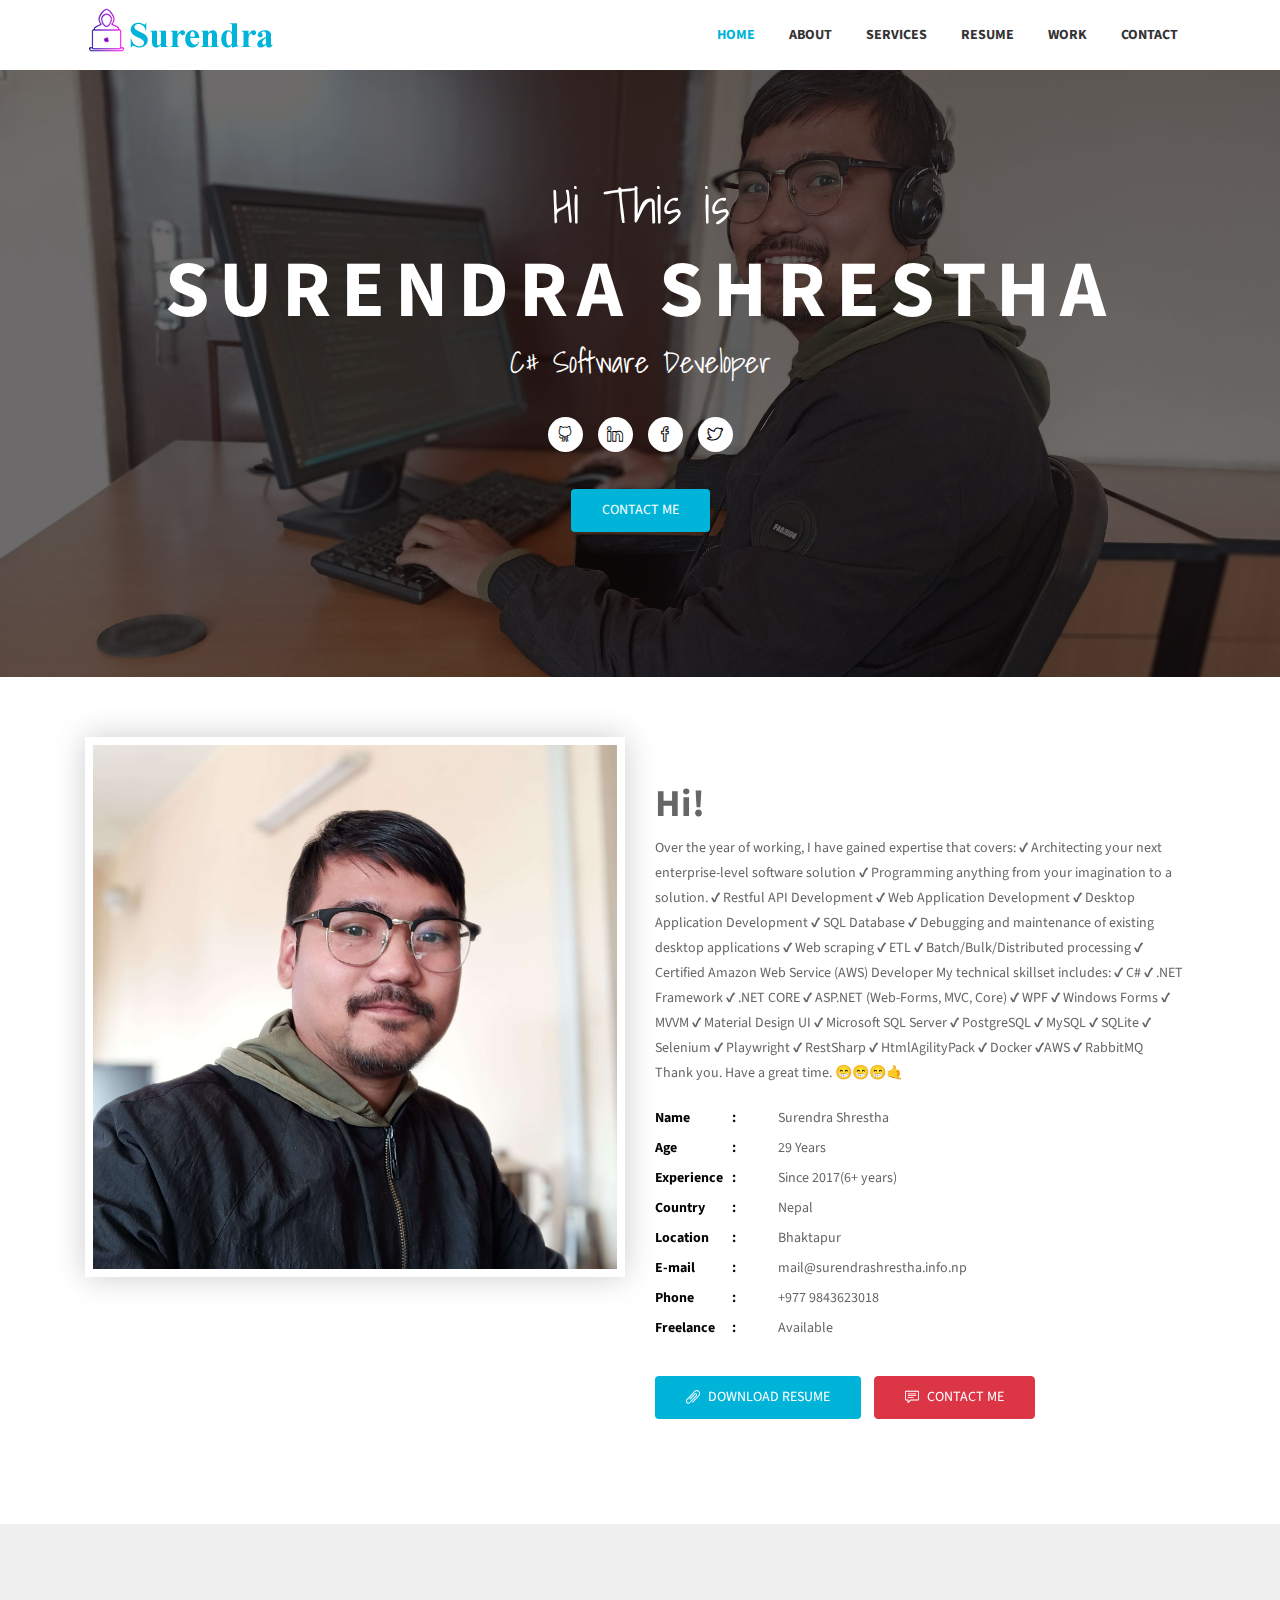
==== commit 4ff7461d: "update info" ====
--- a/html/index.html
+++ b/html/index.html
@@ -160,33 +160,38 @@
                 I always use the latest technologies and best practices, so you can be sure that you will get the highest possible quality. 
                 Client satisfaction is the most important for me.<br/> -->
                 
-                Over the year of working, I have gained expertise that covers:<br/>
-                ✔ Architecting your next enterprise level software solution<br/>
-                ✔ Programming anything from your imagination to a solution.<br/>
-                ✔ Web Development<br/>
-                ✔ Desktop Application Development<br/>
-                ✔ Database Development<br/>
-                ✔ Debugging and maintenance of existing desktop applications<br/>
-                ✔ Web scraping<br/>
-                <br/>
-                My technical skillset includes:<br/>
-                ✔ C# ✔ .NET Framework ✔ .NET CORE<br/>
-                ✔ ASP.NET (WebForms, MVC, Core)<br/>
-                ✔ WPF ✔ Windows Forms ✔ MVVM ✔ Material Design UI ✔ Prism Framework<br/>
-                ✔ Microsoft SQL Server ✔ MySQL ✔ SQLite<br/>
-                ✔ MS Sharepoint<br/>
-                ✔ Scrapy<br/>
-                ✔ Docker
+                Over the year of working, I have gained expertise that covers:
+
+                ✔ Architecting your next enterprise-level software solution
+                ✔ Programming anything from your imagination to a solution. 
+                ✔ Restful API Development
+                ✔ Web Application Development
+                ✔ Desktop Application Development
+                ✔ SQL Database
+                ✔ Debugging and maintenance of existing desktop applications
+                ✔ Web scraping
+                ✔ ETL ✔ Batch/Bulk/Distributed processing 
+                ✔ Certified Amazon Web Service (AWS) Developer
+
+                My technical skillset includes:
+
+                ✔ C# ✔ .NET Framework ✔ .NET CORE 
+                ✔ ASP.NET (Web-Forms, MVC, Core) 
+                ✔ WPF ✔ Windows Forms ✔ MVVM ✔ Material Design UI
+                ✔ Microsoft SQL Server ✔ PostgreSQL ✔ MySQL ✔ SQLite
+                ✔ Selenium ✔ Playwright ✔ RestSharp ✔ HtmlAgilityPack
+                ✔ Docker ✔AWS
+                ✔ RabbitMQ
               </p>
               <p>Thank you. Have a great time. 😁😁😁🤙 </p>
               <div class="about-profile">
                 <ul class="admin-profile">
                   <li><span class="pro-title"> Name </span> <span class="pro-detail">Surendra Shrestha</span></li>
-                  <li><span class="pro-title"> Age </span> <span class="pro-detail">26 Years</span></li>
-                  <li><span class="pro-title"> Experience </span> <span class="pro-detail">Since 2017(3+ years)</span></li>
+                  <li><span class="pro-title"> Age </span> <span class="pro-detail">29 Years</span></li>
+                  <li><span class="pro-title"> Experience </span> <span class="pro-detail">Since 2017(6+ years)</span></li>
                   <li><span class="pro-title"> Country </span> <span class="pro-detail">Nepal</span></li>
-                  <li><span class="pro-title"> Location </span> <span class="pro-detail">Kathmandu</span></li>
-                  <li><span class="pro-title"> E-mail </span> <span class="pro-detail">shresthasurendra37@gmail.com</span></li>
+                  <li><span class="pro-title"> Location </span> <span class="pro-detail">Bhaktapur</span></li>
+                  <li><span class="pro-title"> E-mail </span> <span class="pro-detail">mail@surendrashrestha.info.np</span></li>
                   <li><span class="pro-title"> Phone </span> <span class="pro-detail">+977 9843623018</span></li>
                   <li><span class="pro-title"> Freelance </span> <span class="pro-detail">Available</span></li>
                 </ul>
@@ -225,7 +230,7 @@
               </div>
               <div class="services-content">
                 <h3><a href="#">Database Design</a></h3>
-                <p>Experienced in database design for MySQL, SQLite and other similar sql servers</p>
+                <p>Experienced in database design for MS SQL, PostgreSQL, SQLite and other similar sql servers</p>
               </div>
             </div>
           </div>
@@ -272,8 +277,39 @@
                 </li>
                 <li>
                   <div class="content-text">
+                    <h3 class="line-title">Sr. Software Engineer</h3>
+                    <span>Apr 2023 - Present</span>
+                    <p class="line-text">
+                      # Extract, Transform, Load (ETL) using Pentaho
+                      # Batch data processing on huge volume of data (.NET 5)
+                      # BDD Testing using Spec flow
+                      # Dependency Injection - Autofac, Microsoft DI
+                      # AWS Certified Developer - Associate
+                    </p>
+                  </div>
+                </li>
+                <li>
+                  <div class="content-text">
+                    <h3 class="line-title">Freelance Software Engineer</h3>
+                    <span>Jan 2021 - Apr 2023</span>
+                    <p class="line-text">
+                      # Web scraping and plugin development for wordpress for TradingView charts, login and more...
+                      # Selenium WebDriver and RestSharp for Web Scraping
+                      # Windows application for social media app for gamers
+                      # Multipurpose automation tools for different behavior
+                      # .NET Core Web API for accessing MS SQL database
+                      # .NET Core client consuming the API (Winform+WPF app)
+                      # Database synchronization using .NET (ETL)
+                      # Task scheduler based jobs to run on schedule
+                      # Generate installer file (MSI)
+                      # Social media application for gamers>
+                    </p>
+                  </div>
+                </li>
+                <li>
+                  <div class="content-text">
                     <h3 class="line-title">Software Developer - Asteroid Venture</h3>
-                    <span>Nov 2018 - Present</span>
+                    <span>Dec 2018 - Jan 2022</span>
                     <p class="line-text">
                       # Started working on Enterprise Content Management (ECM) Migration Software.<br />
                       # Worked on migration of data from different ECM system to Microsoft's Sharepoint.<br />
@@ -287,7 +323,7 @@
                 <li>
                   <div class="content-text">
                     <h3 class="line-title">Dot net Developer - Dotmark Solutions</h3>
-                    <span>Nov 2017 - Nov 2018</span>
+                    <span>Dec 2017 - Dec 2018</span>
                     <p class="line-text">
                       # Started Programming career as a .NET Software programmer.<br />
                       # Got involved on Desktop application for health/hospital management system.<br />
@@ -366,7 +402,7 @@
                       <a class="lightbox preview" href="portfolios/nepseapp/portfolio.png">
                         <i class="icon-eye"></i>
                       </a>
-                      <a class="link" href="https://drive.google.com/file/d/10VfXPw6LJNcv7h23v8V2mG4Ag-FTGyDR/view?usp=sharing">
+                      <a class="link" href="#">
                         <i class="icon-link"></i>
                       </a>
                     </div>
@@ -383,7 +419,7 @@
                       <a class="lightbox preview" href="portfolios/nepseapp/live.png">
                         <i class="icon-eye"></i>
                       </a>
-                      <a class="link" href="https://drive.google.com/file/d/10VfXPw6LJNcv7h23v8V2mG4Ag-FTGyDR/view?usp=sharing">
+                      <a class="link" href="#">
                         <i class="icon-link"></i>
                       </a>
                     </div>
@@ -400,7 +436,7 @@
                       <a class="lightbox preview" href="portfolios/nepseapp/marketdepth.png">
                         <i class="icon-eye"></i>
                       </a>
-                      <a class="link" href="https://drive.google.com/file/d/10VfXPw6LJNcv7h23v8V2mG4Ag-FTGyDR/view?usp=sharing">
+                      <a class="link" href="#">
                         <i class="icon-link"></i>
                       </a>
                     </div>
@@ -417,7 +453,7 @@
                       <a class="lightbox preview" href="portfolios/nepseapp/dashboard.png">
                         <i class="icon-eye"></i>
                       </a>
-                      <a class="link" href="https://drive.google.com/file/d/10VfXPw6LJNcv7h23v8V2mG4Ag-FTGyDR/view?usp=sharing">
+                      <a class="link" href="#">
                         <i class="icon-link"></i>
                       </a>
                     </div>
@@ -523,13 +559,13 @@
                     <div class="contact-icon">
                       <i class="fa fa-map-marker"></i>
                     </div>
-                    <p>Satungal, Kathmandu</p>
+                    <p>Jhaukhel, Bhaktapur, Nepal</p>
                   </div>
                   <div class="single-contact">
                     <div class="contact-icon">
                       <i class="fa fa-envelope"></i>
                     </div>
-                    <p><a href="mailto:shresthasurendra37@gmail.com">shresthasurendra37@gmail.com</a></p>
+                    <p><a href="mailto:mail@surendrashrestha.info.np">mail@surendrashrestha.info.np</a></p>
                   </div>
                   <div class="single-contact">
                     <div class="contact-icon">
@@ -566,7 +602,7 @@
                   <a class="twitter" href="https://twitter.com/suren_37"><i class="icon-social-twitter"></i></a>
                 </li>
               </ul>
-              <p>Copyright © 2020 Surendra37. All Right Reserved</p>
+              <p>Copyright © 2024 Surendra37. All Right Reserved</p>
             </div>
           </div>
         </div>
@@ -595,20 +631,5 @@
     <script src="assets/js/form-validator.min.js"></script>
     <script src="assets/js/contact-form-script.min.js"></script>
     <script src="assets/js/map.js"></script>
-    <style> 
-        img[alt*="www.000webhost.com"],
-        img[alt*="www.000webhost.com"][style],
-        img[src*="000webhost"],
-        img[src*="000webhost"][style],
-        body > div:nth-last-of-type(1)[style]
-        {
-          opacity: 0 !important;
-          pointer-events:none !important;
-          width: 0px !important;
-          height: 0px !important;
-          visibility:hidden !important;
-          display:none !important;
-        }
-	</style> 
   </body>
 </html>
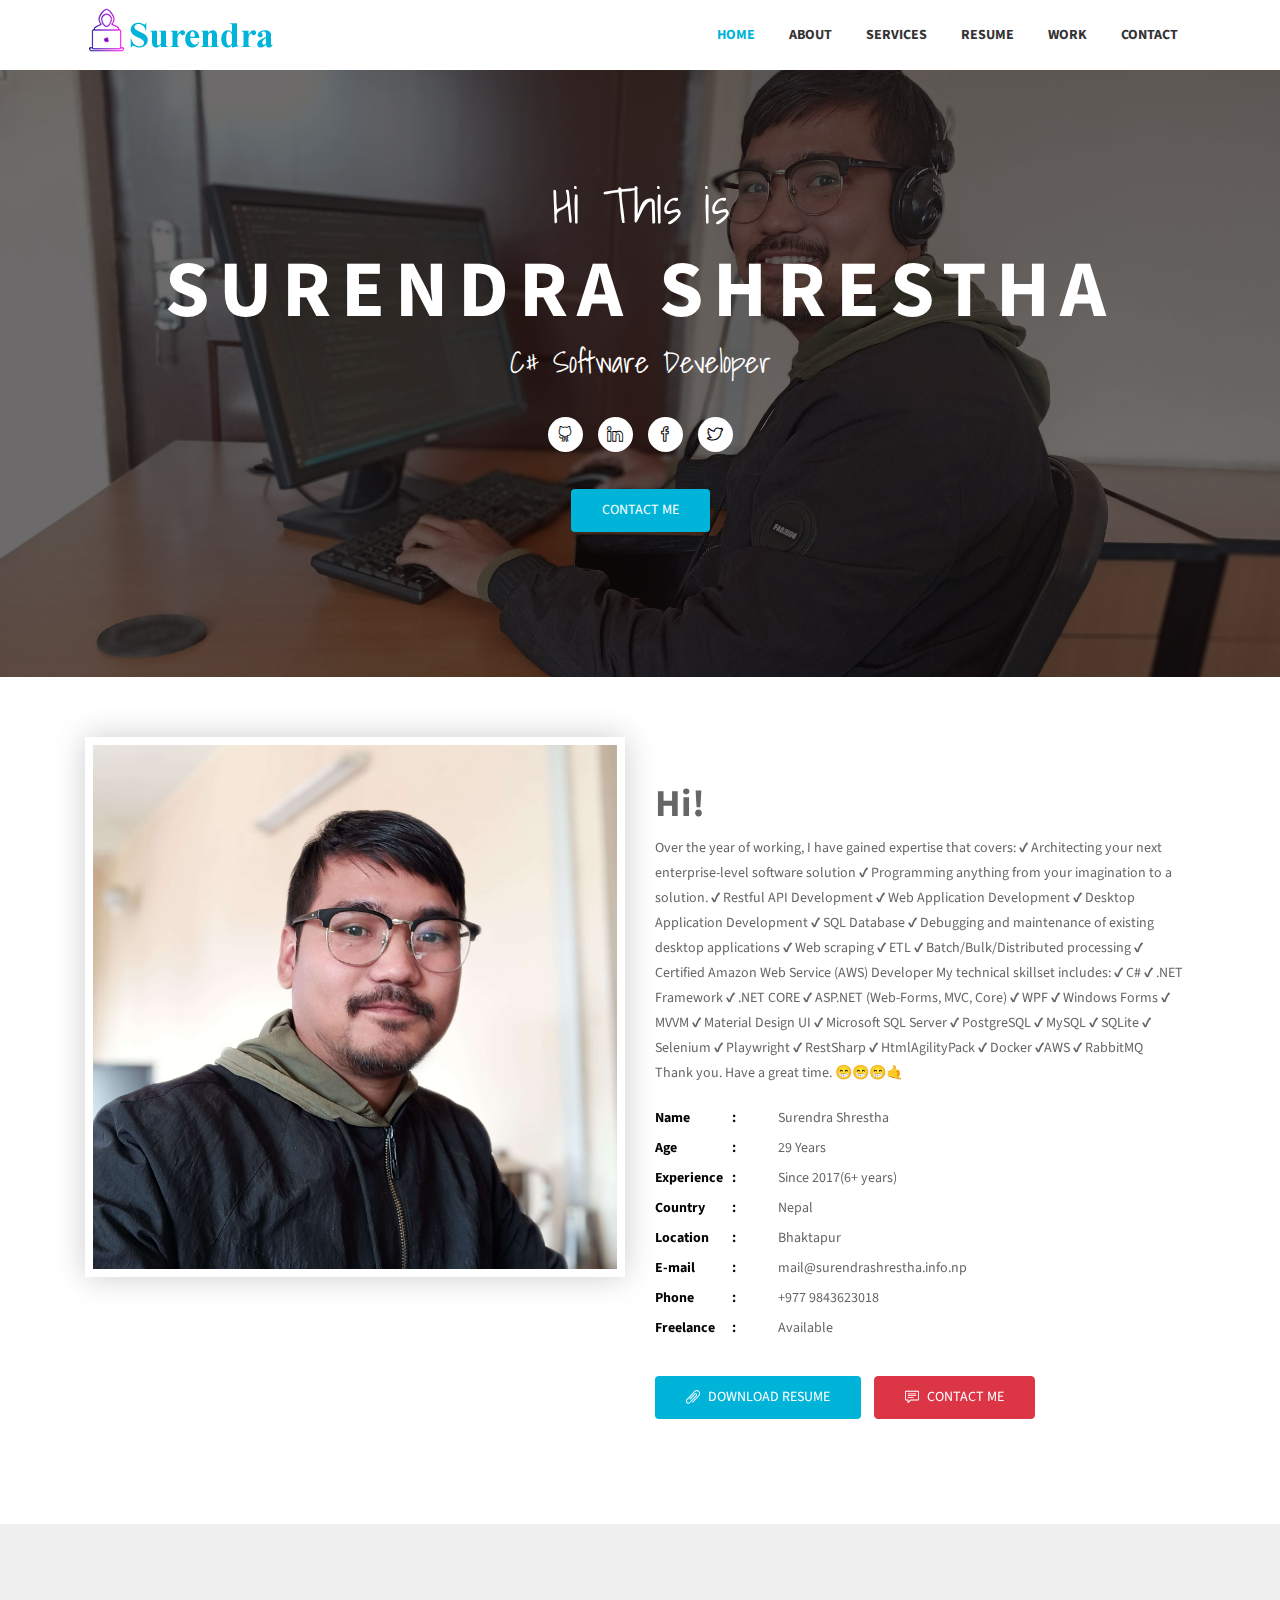
==== commit 36f144fc: "added line break" ====
--- a/html/index.html
+++ b/html/index.html
@@ -280,11 +280,11 @@
                     <h3 class="line-title">Sr. Software Engineer</h3>
                     <span>Apr 2023 - Present</span>
                     <p class="line-text">
-                      # Extract, Transform, Load (ETL) using Pentaho
-                      # Batch data processing on huge volume of data (.NET 5)
-                      # BDD Testing using Spec flow
-                      # Dependency Injection - Autofac, Microsoft DI
-                      # AWS Certified Developer - Associate
+                      # Extract, Transform, Load (ETL) using Pentaho<br />
+                      # Batch data processing on huge volume of data (.NET 5)<br />
+                      # BDD Testing using Spec flow<br />
+                      # Dependency Injection - Autofac, Microsoft DI<br />
+                      # AWS Certified Developer - Associate<br />
                     </p>
                   </div>
                 </li>
@@ -293,16 +293,16 @@
                     <h3 class="line-title">Freelance Software Engineer</h3>
                     <span>Jan 2021 - Apr 2023</span>
                     <p class="line-text">
-                      # Web scraping and plugin development for wordpress for TradingView charts, login and more...
-                      # Selenium WebDriver and RestSharp for Web Scraping
-                      # Windows application for social media app for gamers
-                      # Multipurpose automation tools for different behavior
-                      # .NET Core Web API for accessing MS SQL database
-                      # .NET Core client consuming the API (Winform+WPF app)
-                      # Database synchronization using .NET (ETL)
-                      # Task scheduler based jobs to run on schedule
-                      # Generate installer file (MSI)
-                      # Social media application for gamers>
+                      # Web scraping and plugin development for wordpress for TradingView charts, login and more...<br />
+                      # Selenium WebDriver and RestSharp for Web Scraping<br />
+                      # Windows application for social media app for gamers<br />
+                      # Multipurpose automation tools for different behavior<br />
+                      # .NET Core Web API for accessing MS SQL database<br />
+                      # .NET Core client consuming the API (Winform+WPF app)<br />
+                      # Database synchronization using .NET (ETL)<br />
+                      # Task scheduler based jobs to run on schedule<br />
+                      # Generate installer file (MSI)<br />
+                      # Social media application for gamers><br />
                     </p>
                   </div>
                 </li>
@@ -549,7 +549,7 @@
               </div>
             </div> -->
             <div class="col-md-6 col-lg-6 col-sm-12">
-                <object style="border:0; height: 450px; width: 100%;" data="https://www.google.com/maps/embed?pb=!1m18!1m12!1m3!1d1040.727949991624!2d85.2474415486345!3d27.683930056930024!2m3!1f0!2f0!3f0!3m2!1i1024!2i768!4f13.1!3m3!1m2!1s0x39eb22ebbc4ec891%3A0x83e995e1928da3dd!2zMjfCsDQxJzAxLjUiTiA4NcKwMTQnNTMuMSJF!5e0!3m2!1sen!2snp!4v1573743084523!5m2!1sen!2snp"></object>
+                <object style="border:0; height: 450px; width: 100%;" data="https://www.google.com/maps/embed?pb=!1m14!1m12!1m3!1d1485.3935329050391!2d85.43222093502023!3d27.69006904004583!2m3!1f0!2f0!3f0!3m2!1i1024!2i768!4f13.1!5e0!3m2!1sen!2snp!4v1722625612356!5m2!1sen!2snp"></object>
                 </div>
             <div class="col-md-6 col-lg-6 col-sm-12">
               <div class="footer-right-area wow fadeIn">
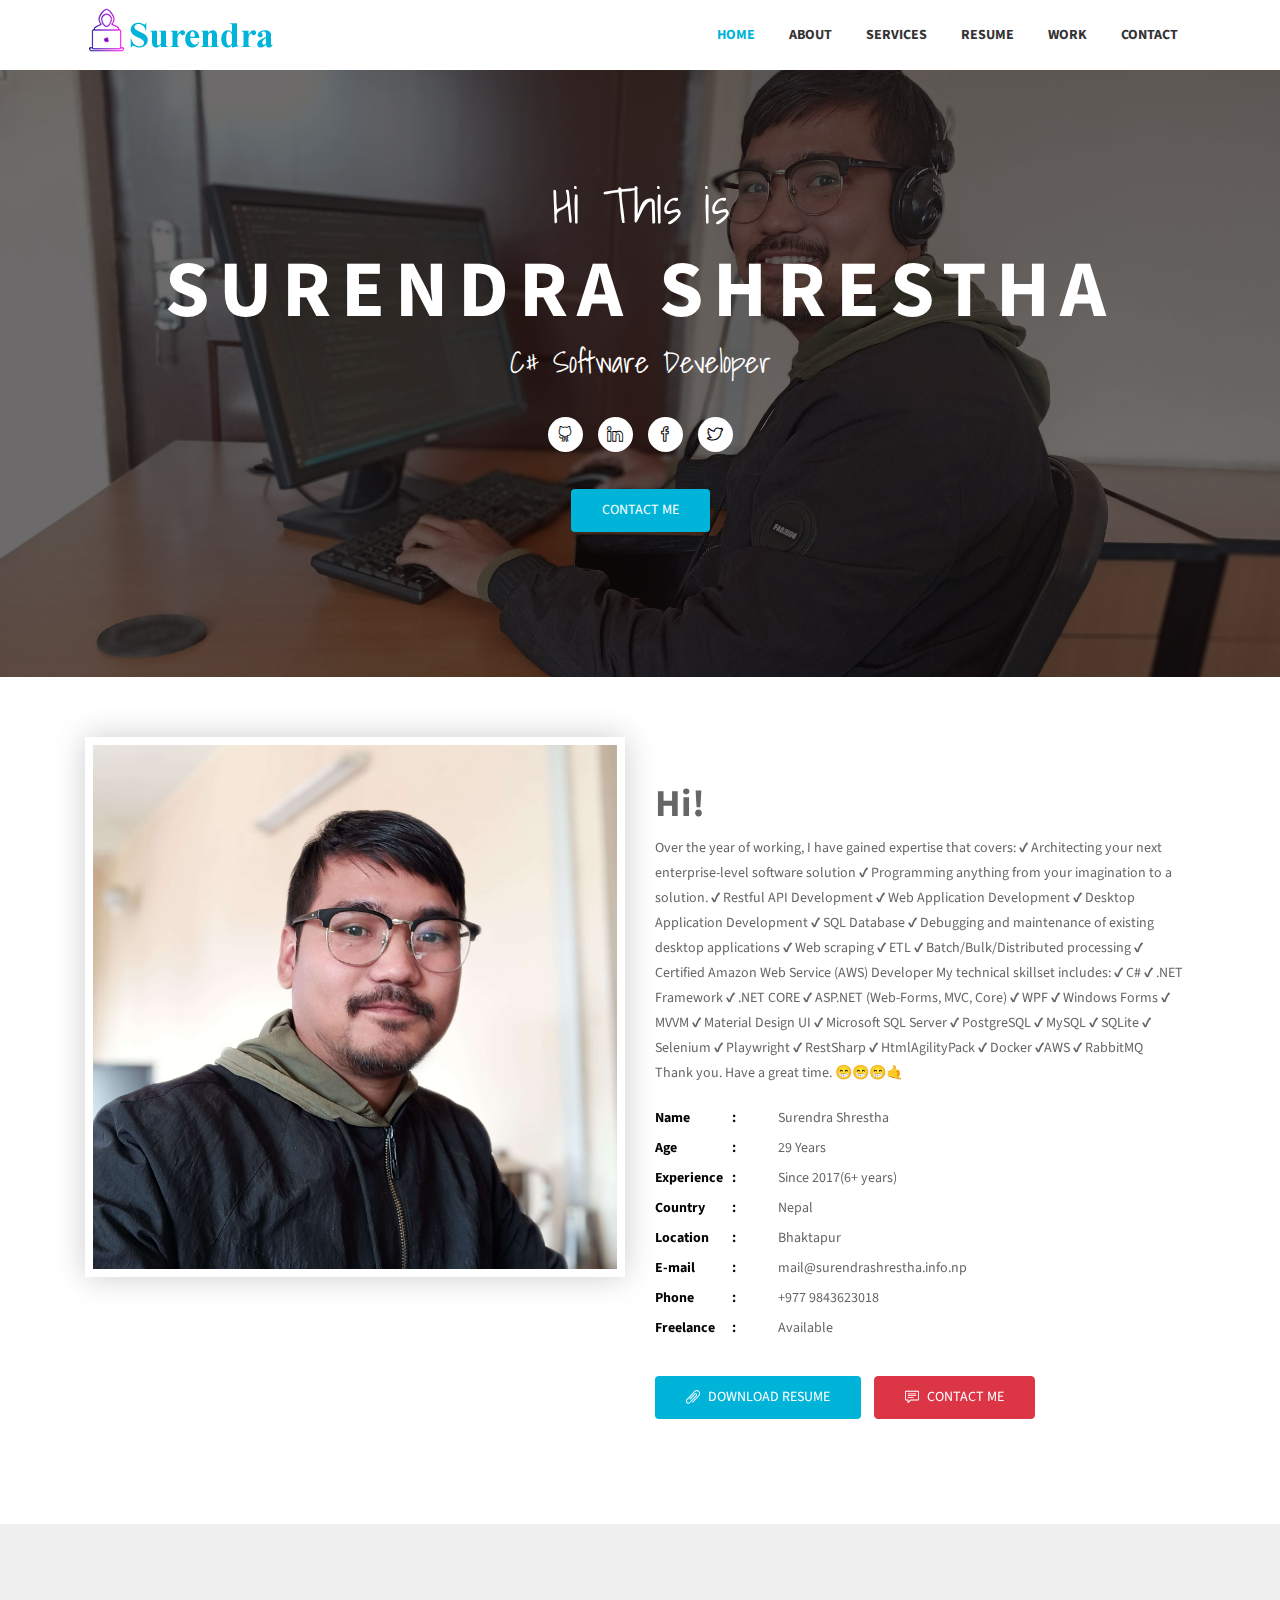
==== commit 87befc1a: "updated contact block" ====
--- a/html/index.html
+++ b/html/index.html
@@ -510,50 +510,15 @@
       <div class="contact-form">
         <div class="container">
           <div class="row contact-form-area wow fadeInUp" data-wow-delay="0.4s">          
-            <!-- <div class="col-md-6 col-lg-6 col-sm-12">
+            <div class="col-md-6 col-lg-6 col-sm-12">
+              <h2>Contact Address</h2>
               <div class="contact-block">
-                <h2>Contact Form</h2>
-                <form id="contactForm">
-                  <div class="row">
-                    <div class="col-md-6">
-                      <div class="form-group">
-                        <input type="text" class="form-control" id="name" name="name" placeholder="Name" required data-error="Please enter your name">
-                        <div class="help-block with-errors"></div>
-                      </div>                                 
-                    </div>
-                    <div class="col-md-6">
-                      <div class="form-group">
-                        <input type="text" placeholder="Email" id="email" class="form-control" name="email" required data-error="Please enter your email">
-                        <div class="help-block with-errors"></div>
-                      </div> 
-                    </div>
-                     <div class="col-md-12">
-                      <div class="form-group">
-                        <input type="text" placeholder="Subject" id="msg_subject" class="form-control" required data-error="Please enter your subject">
-                        <div class="help-block with-errors"></div>
-                      </div>
-                    </div>
-                    <div class="col-md-12">
-                      <div class="form-group"> 
-                        <textarea class="form-control" id="message" placeholder="Your Message" rows="5" data-error="Write your message" required></textarea>
-                        <div class="help-block with-errors"></div>
-                      </div>
-                      <div class="submit-button">
-                        <button class="btn btn-common" id="submit" type="submit">Send Message</button>
-                        <div id="msgSubmit" class="h3 text-center hidden"></div> 
-                        <div class="clearfix"></div> 
-                      </div>
-                    </div>
-                  </div>            
-                </form>
-              </div>
-            </div> -->
-            <div class="col-md-6 col-lg-6 col-sm-12">
                 <object style="border:0; height: 450px; width: 100%;" data="https://www.google.com/maps/embed?pb=!1m14!1m12!1m3!1d1485.3935329050391!2d85.43222093502023!3d27.69006904004583!2m3!1f0!2f0!3f0!3m2!1i1024!2i768!4f13.1!5e0!3m2!1sen!2snp!4v1722625612356!5m2!1sen!2snp"></object>
-                </div>
+              </div>
+            </div>
+            
             <div class="col-md-6 col-lg-6 col-sm-12">
               <div class="footer-right-area wow fadeIn">
-                <h2>Contact Address</h2>
                 <div class="footer-right-contact">
                   <div class="single-contact">
                     <div class="contact-icon">
